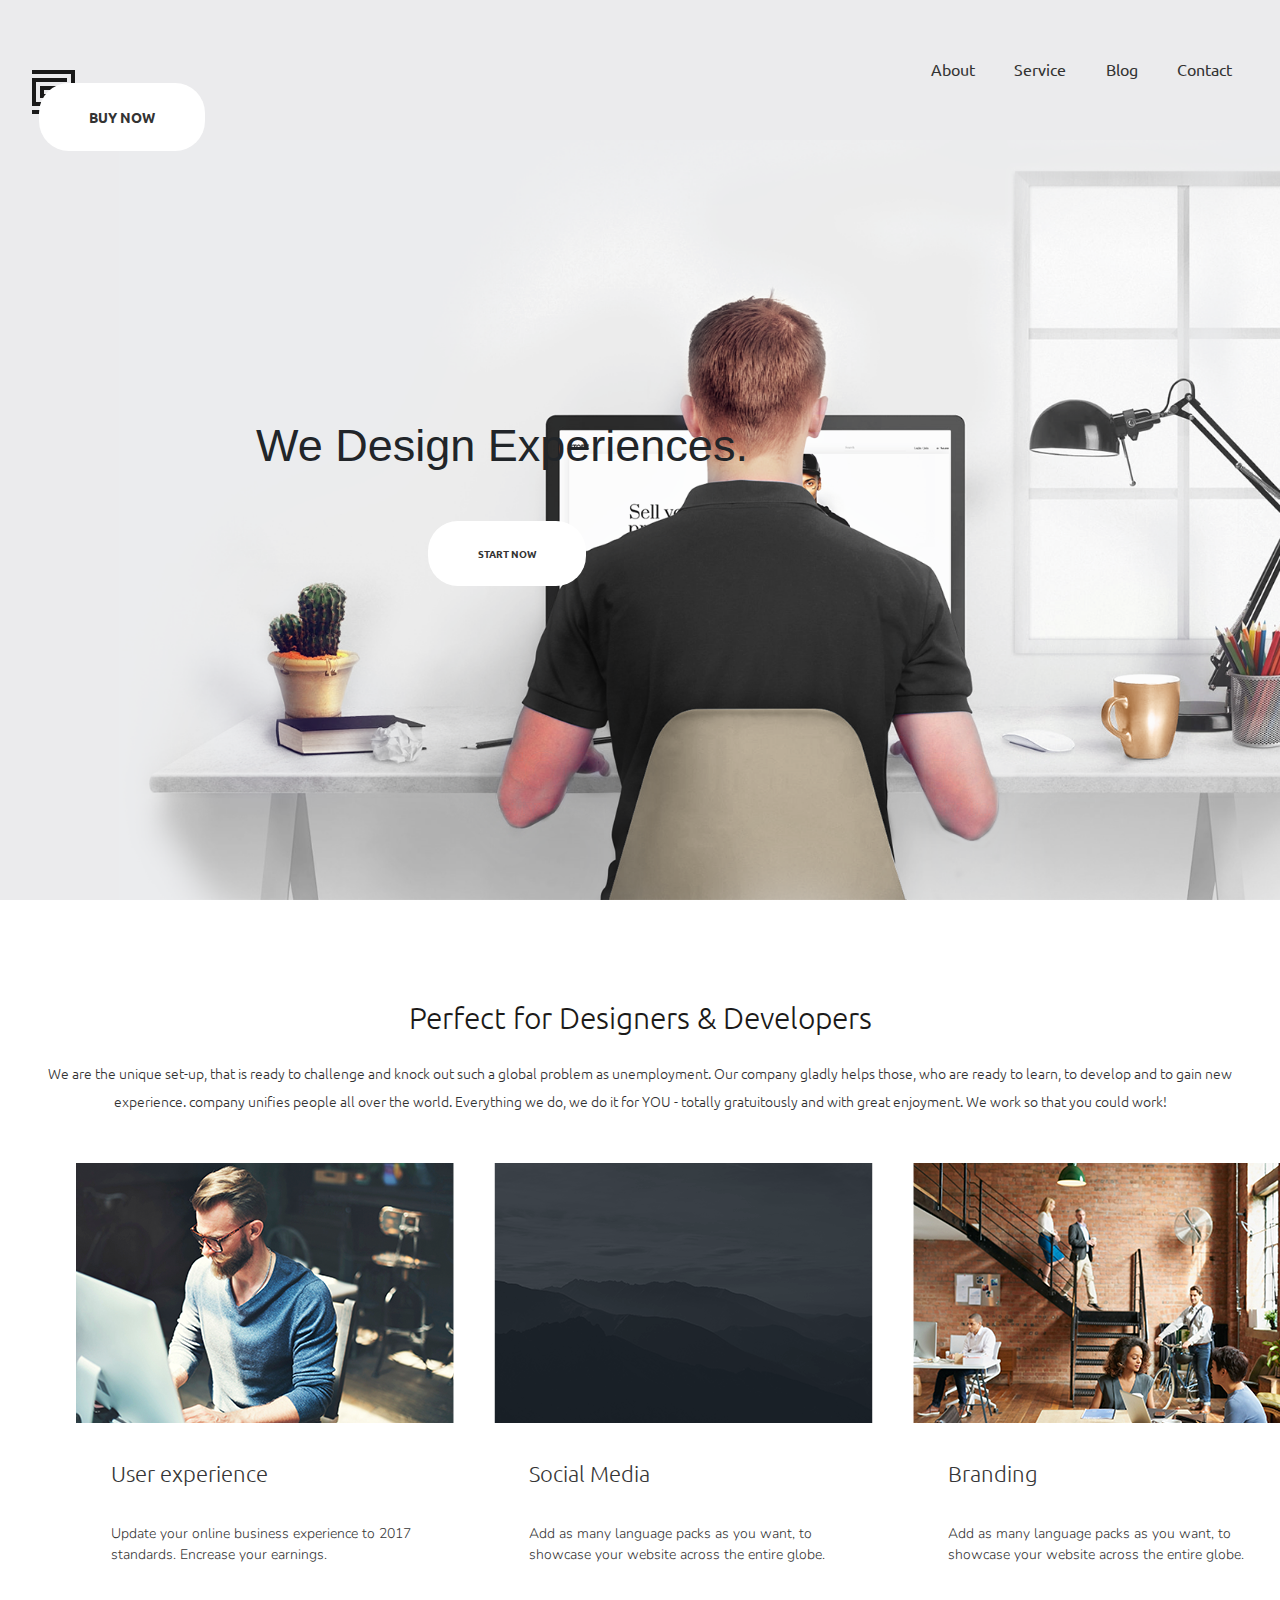
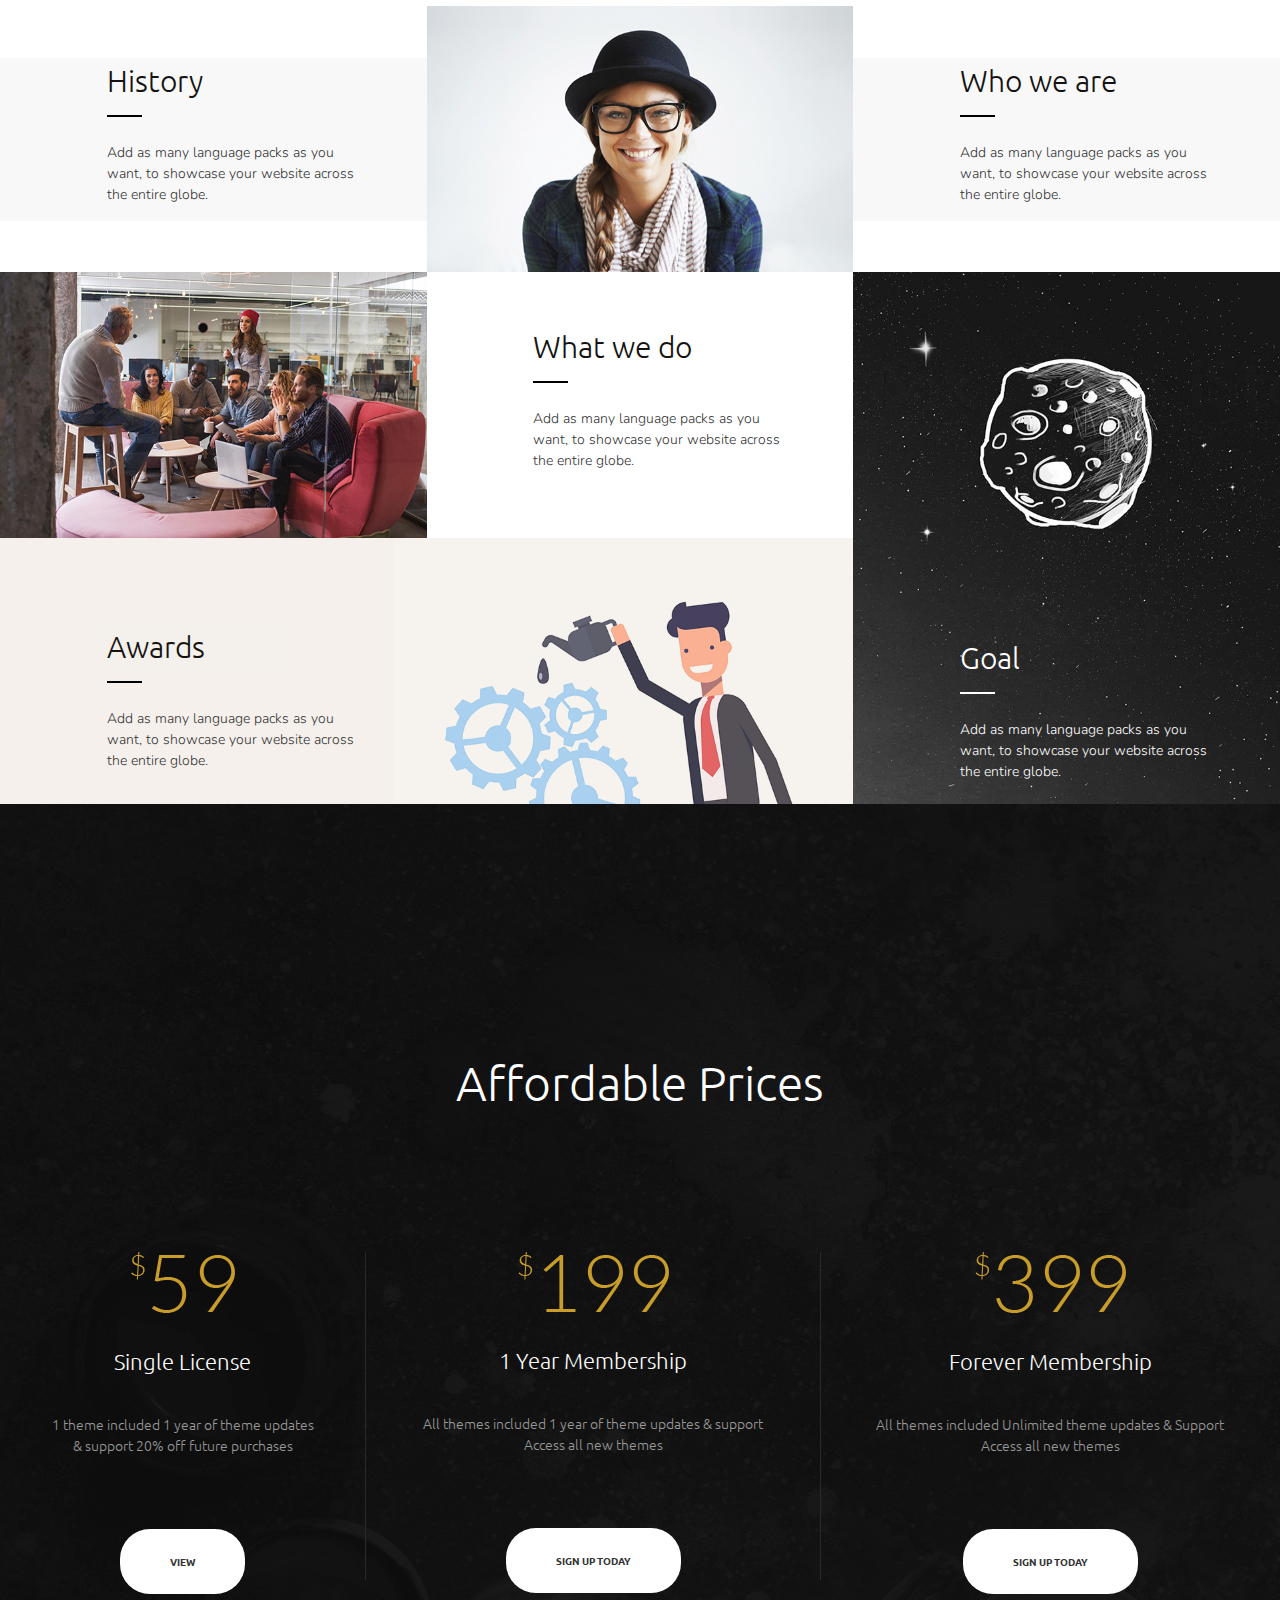
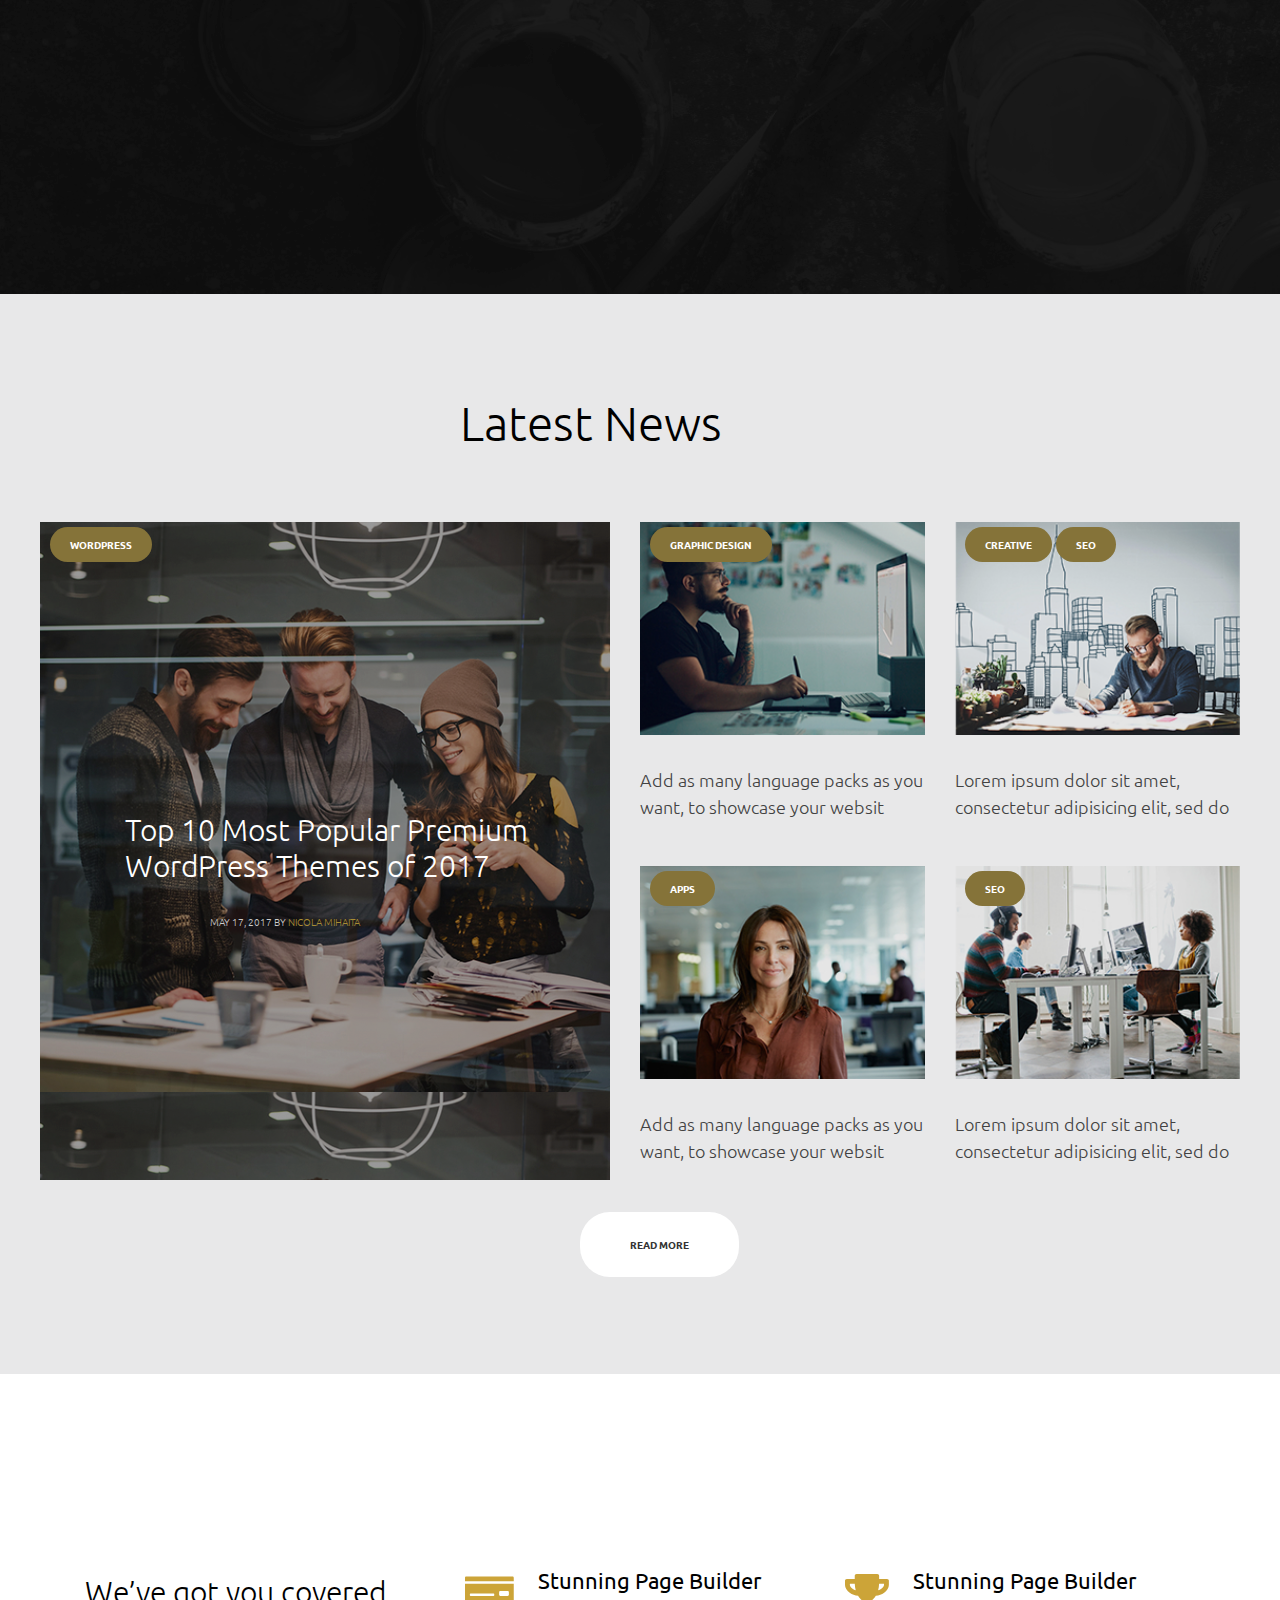
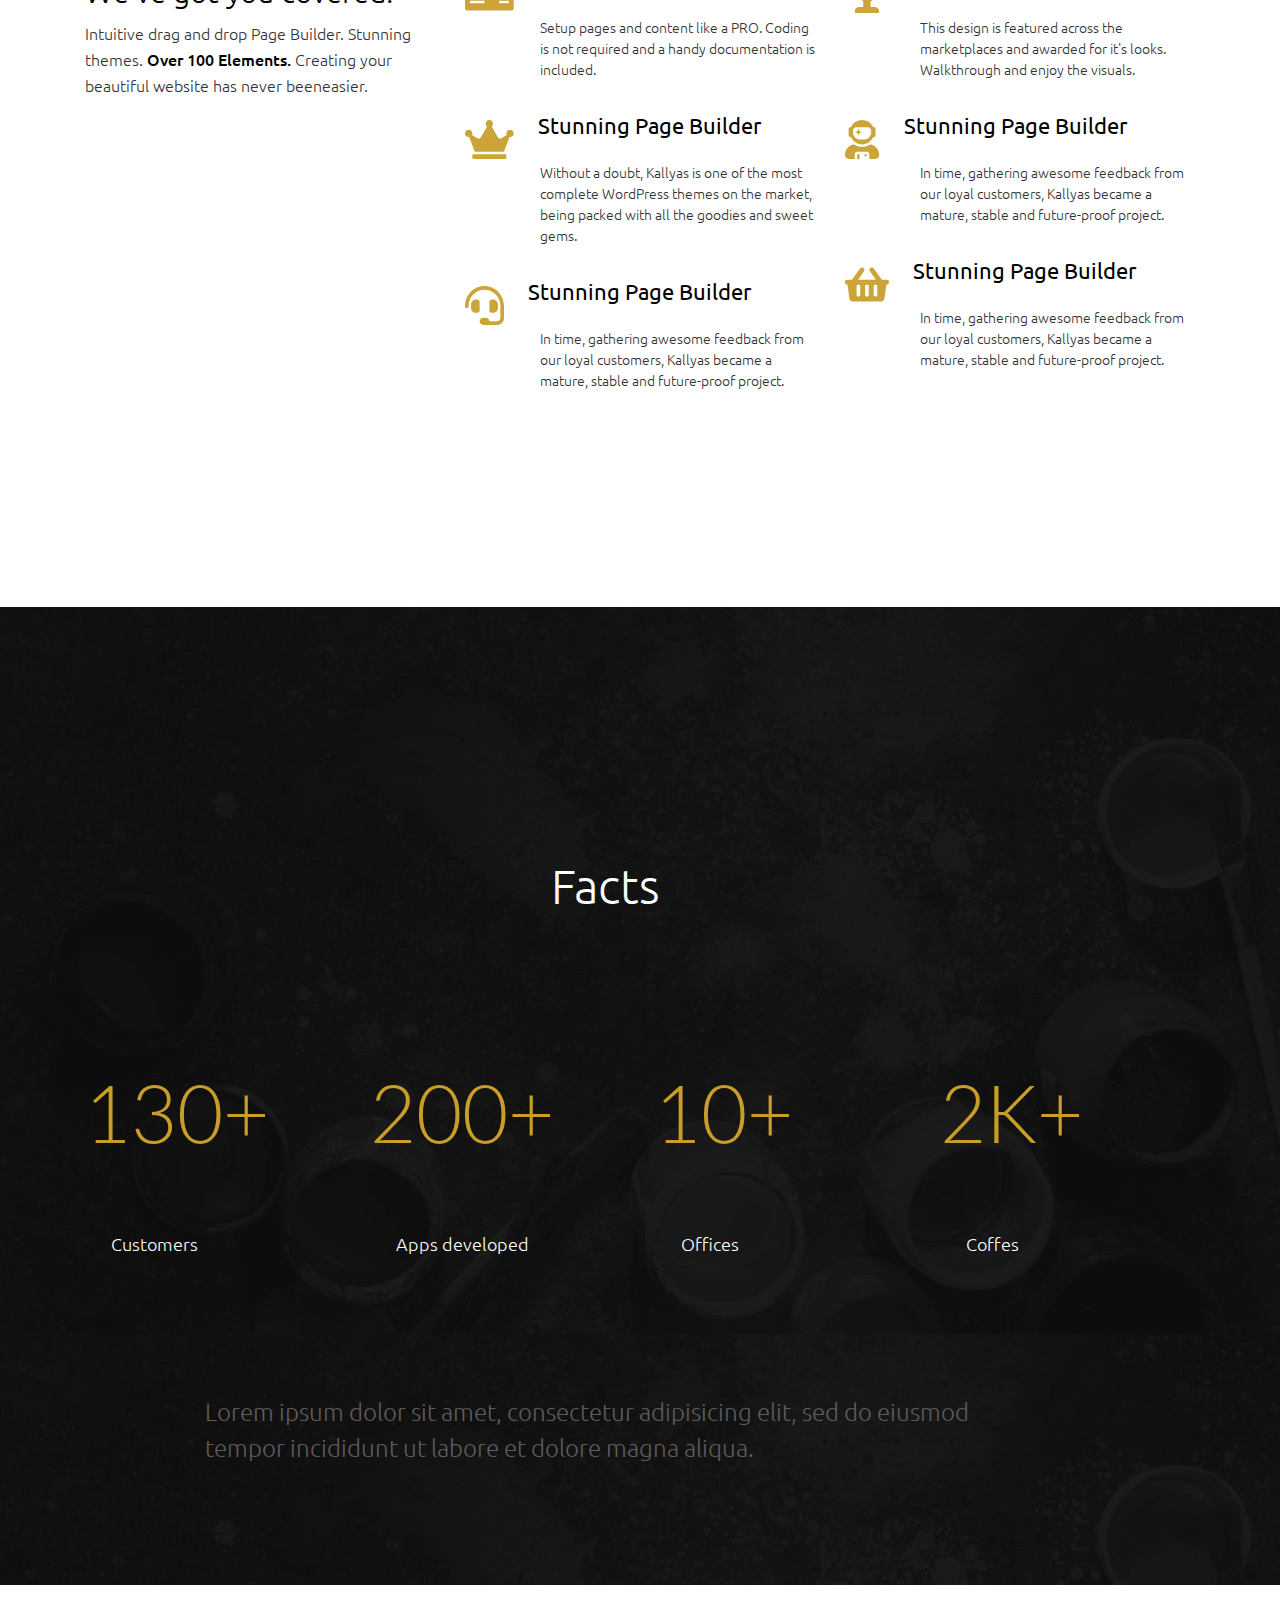
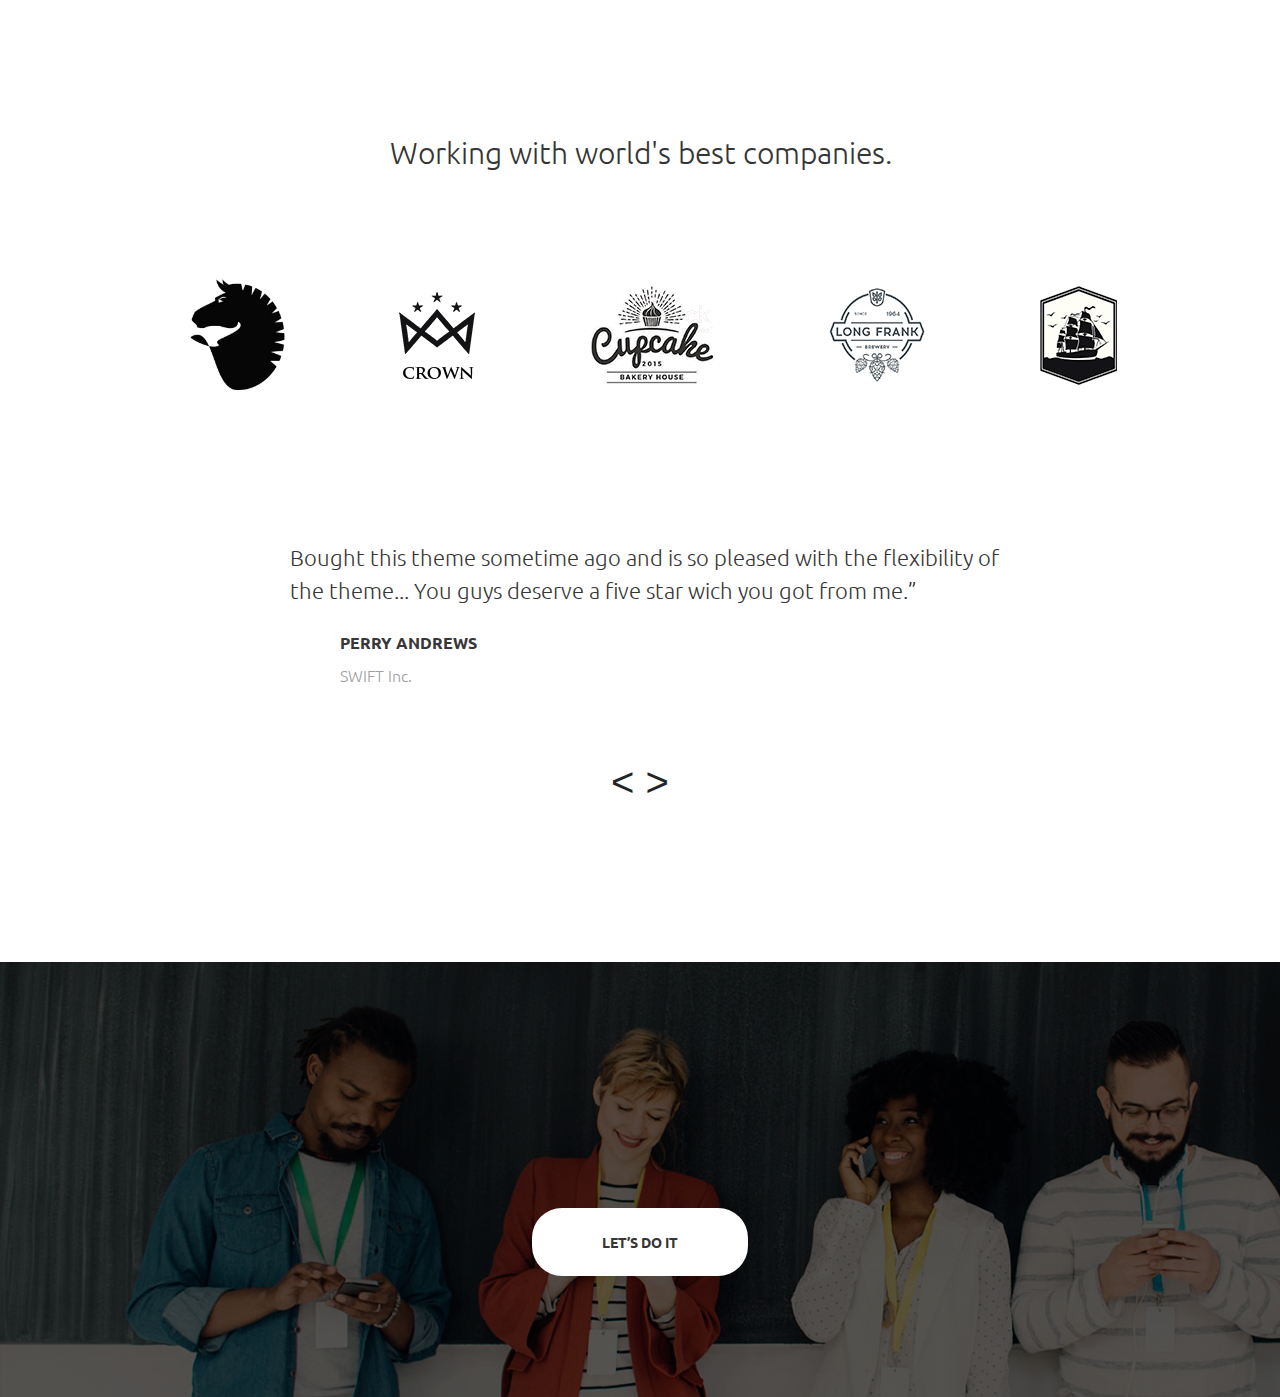
==== index.html @ 8a6e6809 "start of my work" ====
<!DOCTYPE html>
<html lang="en">
<head>
    <meta charset="UTF-8">
    <meta name="viewport" content="width=device-width, initial-scale=1.0">
    <meta http-equiv="X-UA-Compatible" content="ie=edge">
    <title>Document</title>
    <link rel="stylesheet" href="./style.css">
    <link rel="stylesheet" href="./fonts/trajanpro/trajanpro.css">
    <link href="https://fonts.googleapis.com/css?family=Lato:300|Nunito:300,400|Open+Sans:400,600|Ubuntu:300,400,500,700&display=swap" rel="stylesheet">
    <link rel="stylesheet" href="https://stackpath.bootstrapcdn.com/bootstrap/4.4.1/css/bootstrap.min.css"
        integrity="sha384-Vkoo8x4CGsO3+Hhxv8T/Q5PaXtkKtu6ug5TOeNV6gBiFeWPGFN9MuhOf23Q9Ifjh" crossorigin="anonymous">
    <link rel="stylesheet" href="./all.css">
    <link rel="stylesheet" href="./animate.css">    
</head>
<body>
    <div class="wrapper">
        <header>
            <div class="logo">
                <span><img src="./img/logo.png" alt="logo"></span>
            </div>
            <div class="menu">
                <ul>
                    <li><a href="#">About</a></li>
                    <li><a href="#">Service</a></li>
                    <li><a href="#">Blog</a></li>
                    <li><a href="#">Contact</a></li>
                </ul>
            </div>
            <div class="btn">
                <a href="#">BUY NOW</a>
            </div>
        </header>
        <section class="container2">
            <div>
                <h2>We Design Experiences.</h2>
                <div class="btn2">
                    <a href="#">START NOW</a>
                </div>
            </div>
        </section>
        <section class="container3">
            <div class="center">
                <h2>Perfect for Designers & Developers</h2>
                <p>We are the unique set-up, that is ready to challenge and knock out such a global problem as unemployment. Our company
                gladly helps those, who are ready to learn, to develop and to gain new experience. company unifies people all over the
                world. Everything we do, we do it for YOU - totally gratuitously and with great enjoyment. We work so that you could
                work!</p>
                <div class="cards">
                    <div class="item1">                        
                        <img src="./img/img1.png" alt="img1">
                        <div class="txt">
                            <h2>User experience</h2>                        
                            <p>Update your online business experience to 2017 standards. Encrease your earnings.</p>
                        </div>
                    </div>
                    <div class="item2">
                        <div class="bgimg">
                            <img src="./img/img2.png" alt="img2">
                        </div>
                        <div class="txt">
                            <h2>Social Media</h2>
                            <p>Add as many language packs as you want, to showcase your website across the entire globe.</p>
                        </div>
                    </div>
                    <div class="item3">
                        <img src="./img/img3.png" alt="img3">
                        <div class="txt">
                            <h2>Branding</h2>
                            <p>Add as many language packs as you want, to showcase your website across the entire globe.</p>
                        </div>
                    </div>
                </div>
            </div>
        </section>
        <section class="container4">
            <div>
                <span>History</span>
                <i></i>
                <p>Add as many language packs as you want, to showcase your website across the entire globe.</p>
            </div>
            <div>
                <img src="./img/img4.png" alt="">
            </div>
            <div>
                <span>Who we are</span>
                <i></i>
                <p>Add as many language packs as you want, to showcase your website across the entire globe.</p>
            </div>
            <div>
                <img src="./img/img5.png" alt="image3">
            </div>
            <div>
                <span>What we do</span>
                <i></i>
                <p>Add as many language packs as you want, to showcase your website across the entire globe.</p>
            </div>
            <div class="item6">
                <span>Goal</span>
                <i></i>
                <p>Add as many language packs as you want, to showcase your website across the entire globe.</p>
            </div>
            <div class="item7">
                <div class="item7a"><span>Awards</span></div>
                <i></i>
                <p>Add as many language packs as you want, to showcase your website across the entire globe.</p>
            </div>
        </section>
        <section class="container6">
            <div class="center">
                <div class="descr">
                    <h2>Affordable Prices</h2>
                </div>
                <div class="flexcontainer">
                    <div class="box1">
                        <img src="./img/$59.png" alt="price1">
                        <h2>Single License</h2>
                        <p>1 theme included
                        1 year of theme updates & support
                        20% off future purchases</p>
                        <div class="btn">    
                            <a href="#">VIEW</a>
                        </div>
                    </div>
                    <div class="box2">
                        <img src="./img/$199.png" alt="price2">
                        <h2>1 Year Membership</h2>
                        <p>All themes included
                        1 year of theme updates & support
                        Access all new themes</p>
                        <div class="btn">  
                            <a href="#">SIGN UP TODAY</a>
                        </div>  
                    </div>
                    <div class="box3">
                        <img src="./img/$399.png" alt="price3">
                        <h2>Forever Membership</h2>
                        <p>All themes included
                        Unlimited theme updates & Support
                        Access all new themes</p>
                        <div class="btn">
                            <a href="#">SIGN UP TODAY</a>
                        </div>
                    </div>
                </div>
            </div>
        </section>
        <section class="container7">
            <div class="center">
                <h2>Latest News</h2>
                <div class="grid">
                    <div class="img1">
                        <div>
                            <a href="#" class="tag">WORDPRESS</a>
                        </div>    
                        <h2>Top 10 Most Popular Premium WordPress Themes of 2017</h2>
                        <p>may 17, 2017 by <span>nicola mihaita</span></p>
                    </div>
                    <div class="img2">
                        <div>
                        <a href="#" class="tag">GRAPHIC DESIGN</a>
                        </div>
                        <p>Add as many language packs as you want, to showcase your websit</p>
                    </div>
                    <div class="img3">
                        <div>
                            <a href="#" class="tag1">CREATIVE</a>
                            <a href="#" class="tag2">SEO</a>
                        </div>
                        <p>Lorem ipsum dolor sit amet, consectetur adipisicing elit, sed do</p>
                    </div>
                    <div class="img4">
                        <div>
                            <a href="#" class="tag">APPS</a>
                        </div>
                        <p>Add as many language packs as you want, to showcase your websit</p>
                    </div>
                    <div class="img5">
                        <div>
                            <a href="#" class="tag">SEO</a>
                        </div>
                        <p>Lorem ipsum dolor sit amet, consectetur adipisicing elit, sed do</p>
                    </div>
                </div><!--class gridbox-->
                <div class="btndwn">
                    <a href="#">READ MORE</a>
                </div>   
            </div><!--class center-->
        </section><!--class container 7-->
        <section class="container8">
            <div class="center">
                <div class="container">
                    <div class="row">
                        <div class="left_desc col-xl-4 col-lg-4 col-md-4 col-sm-12 col-12">
                            <h3>We’ve got you covered.</h3>
                            <p>Intuitive drag and drop Page Builder. Stunning themes.
                            <span>Over 100 Elements.</span> Creating your beautiful website has never beeneasier.</p>
                        </div>
                        <div class="center_desc col-xl-4 col-lg-4 col-md-4 col-sm-6 col-12">
                            <div>
                                <i class="fas fa-money-check"></i>
                                <span class="spans">Stunning Page Builder</span>
                                <p class="txt">Setup pages and content like a PRO. 
                                    Coding is not required and a handy 
                                    documentation is included.</p>
                            </div>
                            <div>
                                <i class="fas fa-crown"></i>
                                <span class="spans">Stunning Page Builder</span>
                                <p class="txt">Without a doubt, Kallyas is one of the most complete 
                                    WordPress themes on the market, being packed with all the goodies
                                    and sweet gems.</p>
                            </div>
                            <div>
                                <i class="fas fa-headset"></i>
                                <span class="spans">Stunning Page Builder</span>
                                <p class="txt">In time, gathering awesome feedback from our loyal customers, 
                                    Kallyas became a mature, stable and future-proof project.</p>
                            </div>
                        </div>
                        <div class="right_desc col-xl-4 col-lg-4 col-md-4 col-sm-6 col-12">
                            <div>
                                <i class="fas fa-trophy"></i>
                                <span class="spans">Stunning Page Builder</span>
                                <p class="txt">This design is featured across the
                                marketplaces and awarded for it's looks. 
                                Walkthrough and enjoy the visuals.</p>
                            </div>
                            <div>
                                <i class="fas fa-user-astronaut"></i>
                                <span class="spans">Stunning Page Builder</span>
                                <p class="txt">In time, gathering awesome feedback from our loyal customers, 
                                    Kallyas became a mature, stable and future-proof project.</p>
                            </div>
                            <div>
                                <i class="fas fa-shopping-basket"></i>
                                <span class="spans">Stunning Page Builder</span>
                                <p class="txt">In time, gathering awesome feedback from our loyal customers,
                                    Kallyas became a mature, stable and future-proof project.</p>
                            </div>
                        </div>
                    </div>
                </div>
            </div>
        </section><!--END Of container8-->
        <section class="container9">
            <div class="center">
                <div class="container">
                    <div class="row align-items-center">
                        <div class="col-xl-12 txtstart">
                            <h2>Facts</h2>
                        </div>
                        <div class="col-xl-3 col-lg-3 col-md-4 col-sm-4 col-6">
                            <h3>130+</h3> 
                            <p>Customers</p>
                        </div>
                        <div class="col-xl-3 col-lg-3 col-md-4 col-sm-4 col-6">
                            <h3>200+</h3>
                            <p>Apps developed</p>
                        </div>
                        <div class="col-xl-3 col-lg-3 col-md-4 col-sm-4 col-6">
                            <h3>10+</h3>
                            <p>Offices</p>
                        </div>
                        <div class="col-xl-3 col-lg-3 col-md-4 col-sm-4 col-6">
                            <h3>2K+</h3>
                            <p>Coffes</p>
                        </div>
                        <div class="col-xl-12 txtdawn"> 
                            <p>Lorem ipsum dolor sit amet, consectetur adipisicing elit, 
                            sed do eiusmod tempor incididunt ut labore et dolore magna
                            aliqua.</p>
                        </div>
                    </div>
                </div>
            </div>
        </section>
        <section class="container10">
            <div class="center">
                <div class="flex_box">
                    <div class="text_center">
                        <h2>Working with world's best companies.</h2>
                    </div>
                    <div>
                        <img src="./img/logo1.png" alt="logo" class="logo1">
                        <img src="./img/Logo2.png" alt="logo">
                        <img src="./img/Logo3.png" alt="logo">
                        <img src="./img/Logo4.png" alt="logo">
                        <img src="./img/Logo5.png" alt="logo">
                    </div>
                    <div>
                        <p>Bought this theme sometime ago and is so pleased with the flexibility of the theme... 
                            You guys deserve a five star wich you got from me.”</p>
                    </div>
                    <div class="descr">
                        <h3>PERRY ANDREWS</h3>
                        <p>SWIFT Inc.</p>
                    </div>
                    <span>< ></span>
                </div><!--END class flex_box-->
            </div><!--END class center-->
        </section><!--END container10-->
        <section class="container11">
            <div class="center">
                <div class="flex_box2">
                    <div class="wow bounceInUp">
                        <h2>Get in Touch With Us.</h2>
                    </div>
                    <div class="wow flash">
                        <p>Marketing to mobile-first users has arrived and must be taken seriously.</p>
                    </div>
                    <div>
                        <a href="#">LET’S DO IT</a>
                    </div>
                </div>
            </div>
        </section><!--END container11-->
    </div>
    <script src="https://code.jquery.com/jquery-3.4.1.slim.min.js"
        integrity="sha384-J6qa4849blE2+poT4WnyKhv5vZF5SrPo0iEjwBvKU7imGFAV0wwj1yYfoRSJoZ+n"
        crossorigin="anonymous"></script>
    <script src="https://cdn.jsdelivr.net/npm/popper.js@1.16.0/dist/umd/popper.min.js"
        integrity="sha384-Q6E9RHvbIyZFJoft+2mJbHaEWldlvI9IOYy5n3zV9zzTtmI3UksdQRVvoxMfooAo"
        crossorigin="anonymous"></script>
    <script src="https://stackpath.bootstrapcdn.com/bootstrap/4.4.1/js/bootstrap.min.js"
        integrity="sha384-wfSDF2E50Y2D1uUdj0O3uMBJnjuUD4Ih7YwaYd1iqfktj0Uod8GCExl3Og8ifwB6"
        crossorigin="anonymous"></script>
    <script src="./all.js"></script> 
    <script src="./wow.min.js"></script>
    <script>
        new WOW().init();
    </script>   
</body>
</html>
---- style.css ----
/*RESET.CSS*/

html, body, div, span, applet, object, iframe,
h1, h2, h3, h4, h5, h6, p, blockquote, pre,
a, abbr, acronym, address, big, cite, code,
del, dfn, em, img, ins, kbd, q, s, samp,
small, strike, strong, sub, sup, tt, var,
b, u, i, center,
dl, dt, dd, ol, ul, li,
fieldset, form, label, legend,
table, caption, tbody, tfoot, thead, tr, th, td,
article, aside, canvas, details, embed, 
figure, figcaption, footer, header, hgroup, 
menu, nav, output, ruby, section, summary,
time, mark, audio, video {
	margin: 0;
	padding: 0;
	border: 0;
	font-size: 100%;
	font: inherit;
	vertical-align: baseline;
}
/* HTML5 display-role reset for older browsers */
article, aside, details, figcaption, figure, 
footer, header, hgroup, menu, nav, section {
	display: block;
}
body {
	line-height: 1;
}
ol, ul {
	list-style: none;
}
blockquote, q {
	quotes: none;
}
blockquote:before, blockquote:after,
q:before, q:after {
	content: '';
	content: none;
}
table {
	border-collapse: collapse;
	border-spacing: 0;
}


/*END RESET.CSS*/

.wrapper {
	max-width: 1920px;
	width: 100%;
	margin: 0 auto;
}

header {
	height: 140px;
	background-color: #ebebed;
}

header .menu ul {
	display: flex;
	justify-content: space-around;
	width: 340px;
}

header .menu ul li a{
	text-decoration: none;
	color: #333333;
	font-size: 16px;
	font-family: 'Ubuntu', sans-serif;
	font-weight: medium;
}

header .btn a {
	text-decoration: none;
	color: #333333;
	font-size: 14px;
	font-family: 'Ubuntu', sans-serif;
	font-weight: bold;
	padding: 25px 50px;
	background-color: #ffffff;
	border-radius: 30px;
}

header .btn a:hover {
	cursor: pointer;
	background-color: rgba(143, 57, 0, 1);
}

header .btn, header .logo, header .menu {
	display: inline-block;
}

header .logo {
	margin-top: 70px;
	margin-left: 2.5%;
}

header .menu {
	margin-left: 65%;
	position: relative;
	top: -20px;
}

header .btn {
	margin-left: 2%;
	position: relative;
	top: -20px;
}

.container2 {
	background-image: url('./img/background_top.png');
	height: calc(100vh - 140px);
	background-repeat: no-repeat;
	background-position-x: 100%;
	background-color: #ebebed;
	background-size: contain;
}

.container2 div {
	display: inline-block;
	margin: 17% 20% 10%;
	margin-top: 31vh;
}

.container2 div h2 {
	font-family: 'Ubuntu 300', sans-serif;
	font-size: 45px;	
}

.container2 .btn2 {
	display: inline-block;
	margin-top: 60px;
	margin-left: 35%;
}

.container2 .btn2 a {	
	text-decoration: none;
	color: #333333;
	font-size: 10px;
	font-family: 'Ubuntu', sans-serif;
	font-weight: bold;
	padding: 25px 50px;
	background-color: #ffffff;
	border-radius: 30px;
}

.container2 .btn2 a:hover {
	cursor: pointer;
	background-color: rgba(143, 88, 0, 1);
}

.container3 .center {
	max-width: 1200px;
	width: 100%;
	margin: 0 auto;
}

.container3 h2 {
	margin-top: 100px;
	font-family: 'Ubuntu', sans-serif;
	font-weight: 300;
	font-size: 30px;
	color: #1b1a19;
	text-align: center;
}

.container3 p {
	margin-top: 23px;
	font-family: 'Ubuntu', sans-serif;
	font-weight: 300;
	color: #333333;
	font-size: 14px;
	text-align: center;
	line-height: 2;
	margin-bottom: 1%;
}

.container3 .cards {
	display: flex;
	justify-content: space-between;
	padding: 3%;
	text-align: left;
}

.container3 .cards .txt h2 {
	font-family: 'Ubuntu', sans-serif;
	font-weight: 300;
	font-size: 22px;
	color: #363636;
	text-align: left;
	align-items: flex-start;
	margin: 37px 35px;
}

.container3 .cards .txt p {
	font-family: 'Nunito', sans-serif;
	font-weight: 300;
	font-size: 14px;
	color:  #363636;
	text-align: left;
	margin: 5px 35px;
	line-height: 1.5;
	padding: 0;
	align-items: flex-start;
}

.container3 .cards .item1, .container3 .cards .item2, .container3 .cards .item3 {
	display: flex;
	flex-direction: column;
	flex-wrap: wrap;
}

.container3 .cards .item2 {
	margin-left: 40px;
	margin-right: 40px;
}

.container3 .cards .item2 .bgimg {
	position: relative;
	width: 379px;
	height: 260px;
}

.container3 .cards .item2 .bgimg:after {
	content: '';
	position: absolute;
	top: 0%;
	bottom: 0%;
	left: 0%;
	right: 0%;
	background-image: url('./img/img2bg.png');
	background-repeat: no-repeat;
	background-position: center center;
	transition: 0.2s;
	opacity: 0;
}

.container3 .cards .item2 .bgimg:hover:after {
	opacity: 1;
}

.container4 {
	display: grid;
	grid-template-columns: 1fr 1fr 1fr;
	grid-template-rows: 1fr 1fr 1fr;
}

.container4 .item6 {
	background-image: url('./img/img6.png');
	background-repeat: no-repeat;
	background-size: contain;
	grid-column: 3/4;
	grid-row: 2/4;
}

.container4 div img {
	max-width: 100%;
}

.container4 div {
	margin: auto;
}

.container4 .item6, .container4 .item7 {
	margin: 0;
}

.container4 div span {
	margin-left: 25%;
	font-family: 'Ubuntu', sans-serif;
	font-size: 30px;
	font-weight: 300;
	color: #141311;
}

.container4 div i {
	display: block;
	width: 35px;
	height: 2px;
	background-color: #000000;
	margin-left: 25%;
	margin-top: 12px;
}

.container4 div p {
	font-family: 'Nunito', sans-serif;
	font-weight: 300;
	font-size: 14px;
	color: #333333;
	margin-left: 25%;
	width: 60%;
	margin-top: 25px;
}

.container4 .item7 p {
	margin-left: 12.5%;
	width: 30%;
}

.container4 .item7 i {
	margin-left: 12.5%;
}

.container4 .item7 span {
	margin-left: 0;
}

.container4 .item7 .item7a {
	margin-left: 12.5%;
	margin-top: 10%;
	width: 20%;
	background-color: #f4f0eb;
}

.container4 .item6 span {
	display: block;
	color: #fff;
	width: 50%;
	margin-top: 85%;
}

.container4 .item6 i {
	background-color: #fff;
}

.container4 .item6 p {
	color: #fff;
}

.container4 .item7 {
	background-image: url('./img/img7.png');
	background-repeat: no-repeat;
	background-size: contain;
	grid-column: 1/3;
	grid-row: 3/4;
}

.container4 div:first-child, .container4 div:nth-child(3) {
	background-color: #f8f8f8;
}

.container5 {
	margin-top: 180px;
	margin-bottom: 210px;
}

.container5 .left_content {
	max-width: 100%;
}

.container5 .row {
	margin-left: -30px;
}

.container5 .right_content h3 {
	font-family: 'Ubuntu', sans-serif;
	font-weight: 300;
	font-size: 48px;
	color: #000000;
	margin-bottom: 45px;
}

.container5 .right_content {
	font-family: 'Ubuntu', sans-serif;
	font-weight: 300;
	margin-left: 60px;
}

.container5 .right_content .right_txt {
	font-size: 24px;
	color: #333333;
	margin-bottom: 55px;
}

.container5 .right_content svg {
	font-size: 55px;
	color: #bc9c38;
}

.container5 .right_content .spans {
	font-weight: 400;
	font-size: 22px;
	color: #000000;
}

.container5 .right_content .txt {
	font-size: 14px;
	color: #363636;
	margin-bottom: 55px;
}

.container5 a {
	text-decoration: none;
	font-weight: 700;
	font-size: 14px;
	color: #333333;
	background-color: #e5e1e1;
	padding: 25px 90px;
	border-radius: 30px;
}

.container6 {
	background-image: url(./img/bg3.png);
	max-height: 1090px;
	width: 100%;
	display: flex;
	text-align: center;
	justify-content: space-between;
}

.container6 .center {
	max-width: 1200px;
	width: 100%;	
	margin: 0 auto;
}

.container6 .center h2 {
	margin: 0 auto;
	color: #ffffff;
	font-family: 'Ubuntu', sans-serif;
	font-size: 48px;
	font-weight: 300;
	justify-content: center;
}

.container6 .center .descr {
	margin: 250px 0 auto;
	max-height: 130px;
}

.container6 .flexcontainer {
	display: flex;
	flex-wrap: nowrap;
	flex-direction: row;
	padding: 10px;
	margin-top: 130px;
	margin-bottom: 330px;
}

.container6 .flexcontainer h2 {
	font-family: 'Ubuntu', sans-serif;
	font-size: 22px;
	font-weight: 300;
	color: #ffffff;
	margin-top: 35px;
}

.container6 .flexcontainer p {
	font-family: 'Ubuntu', sans-serif;
	font-size: 14px;
	font-weight: 300;
	color: #989898;
	margin-top: 40px;
	width: 100%;
}

.container6 .flexcontainer a {
	text-decoration: none;
	color: #333333;
	font-size: 10px;
	font-family: 'Ubuntu', sans-serif;
	font-weight: bold;
	padding: 25px 50px;
	background-color: #ffffff;
	border-radius: 30px;
}

.container6 .flexcontainer a:hover {
	cursor: pointer;
	background-color: rgba(143, 88, 0, 1);
}

.container6 .flexcontainer .btn {
	margin-top: 70px;
}

.container6 .flexcontainer .box1, .container5 .flexcontainer .box2, .container5 .flexcontainer .box3 {
	flex-basis: 35%;
}

.container6 .flexcontainer .box3 {
	border-left: 1px solid #2a2a2a;
	padding-left: 50px;
}

.container6 .flexcontainer .box2 {
	padding-left: 50px;
	padding-right: 50px;
}

.container6 .flexcontainer .box1 {
	border-right: 1px solid #2a2a2a;
	padding-right: 50px;
}

/*Container6 END!*/

.container7 {
	background-color: #e8e8e9;
	min-height: 1080px;
	padding-top: 100px;
}

.container7 .center {
	max-width: 1200px;
	width: 100%;	
	margin: 0 auto;
}

.container7 h2 {
	font-family: 'Ubuntu', sans-serif;
	font-weight: 300;
	font-size: 48px;
	color: #000000;
	margin: 0px 37% 70px 35%;
}

.container7 .center .grid {
	display: grid;
	grid-template-columns: 2fr 1fr 1fr;
	grid-template-rows: 2fr 2fr;
	height: 600px;
	grid-column-gap: 30px;
	grid-row-gap: 30px;
}

.container7 .center .grid .img1 {
	background-image: url('./img/img8.png');
	background-size: contain;
	grid-column: 1/2;
	grid-row: 1/3;
}

.container7 .center .grid .img1 .tag {
	width: 95px;
	height: 25px;
	text-decoration: none;
	font-family: 'Ubuntu', sans-serif;
	font-weight: bold;
	font-size: 10px;
	color: #ffffff;
	background-color: #857339;
	border-radius: 30px;
	padding: 10px 20px;
}

.container7 .center .grid .img1 div {
	margin-top: 10px;
	margin-left: 10px;
}

.container7 .center .grid .img1 h2 {
	width: 80%;
	font-family: 'Ubuntu', sans-serif;
	font-weight: 300;
	font-size: 30px;
	color: #ffffff;
	margin: 45% 110px 0 85px;
}

.container7 .center .grid .img1 p {
	font-family: 'Ubuntu', sans-serif;
	font-weight: 300;
	font-size: 10px;
	color: #cbcbcb;
	width: 50%;
	margin-top: 30px;
	margin-left: 170px;
	margin-right: 220px;
	text-transform: uppercase;
}

.container7 .center .grid .img1 p span {
	color: #a88c34;
}

.container7 .center .grid .img2 {
	background-image: url('./img/img9.png');
	background-repeat: no-repeat;
	background-size: contain;
}

.container7 .center .grid .img2 .tag {
	width: 95px;
	height: 25px;
	text-decoration: none;
	font-family: 'Ubuntu', sans-serif;
	font-weight: bold;
	font-size: 10px;
	color: #ffffff;
	background-color: #857339;
	border-radius: 30px;
	padding: 10px 20px;
}

.container7 .center .grid .img2 div {
	margin-top: 10px;
	margin-left: 10px;
}

.container7 .center .grid .img2 p {
	font-family: 'Ubuntu', sans-serif;
	font-weight: 300;
	font-size: 18px;
	color: #424242;
	margin-top: 210px;
	width: 100%;
}

.container7 .center .grid .img3 {
	background-image: url('./img/img10.png');
	background-repeat: no-repeat;
	background-size: contain;
}

.container7 .center .grid .img3 .tag1 {
	width: 75px;
	height: 25px;
	text-decoration: none;
	font-family: 'Ubuntu', sans-serif;
	font-weight: bold;
	font-size: 10px;
	color: #ffffff;
	background-color: #857339;
	border-radius: 30px;
	padding: 10px 20px;
}

.container7 .center .grid .img3 .tag2 {
	width: 55px;
	height: 25px;
	text-decoration: none;
	font-family: 'Ubuntu', sans-serif;
	font-weight: bold;
	font-size: 10px;
	color: #ffffff;
	background-color: #857339;
	border-radius: 30px;
	padding: 10px 20px;
}

.container7 .center .grid .img3 div {
	margin-top: 10px;
	margin-left: 10px;
}

.container7 .center .grid .img3 p {
	font-family: 'Ubuntu', sans-serif;
	font-weight: 300;
	font-size: 18px;
	color: #424242;
	margin-top: 210px;
	width: 100%;
}

.container7 .center .grid .img4 {
	background-image: url('./img/img11.png');
	background-repeat: no-repeat;
	background-size: contain;
}

.container7 .center .grid .img4 .tag {
	width: 95px;
	height: 25px;
	text-decoration: none;
	font-family: 'Ubuntu', sans-serif;
	font-weight: bold;
	font-size: 10px;
	color: #ffffff;
	background-color: #857339;
	border-radius: 30px;
	padding: 10px 20px;
}

.container7 .center .grid .img4 div {
	margin-top: 10px;
	margin-left: 10px;
}

.container7 .center .grid .img4 p {
	font-family: 'Ubuntu', sans-serif;
	font-weight: 300;
	font-size: 18px;
	color: #424242;
	margin-top: 210px;
	width: 100%;
}

.container7 .center .grid .img5 {
	background-image: url('./img/img12.png');
	background-repeat: no-repeat;
	background-size: contain;
}

.container7 .center .grid .img5 .tag {
	width: 95px;
	height: 25px;
	text-decoration: none;
	font-family: 'Ubuntu', sans-serif;
	font-weight: bold;
	font-size: 10px;
	color: #ffffff;
	background-color: #857339;
	border-radius: 30px;
	padding: 10px 20px;
}

.container7 .center .grid .img5 div {
	margin-top: 10px;
	margin-left: 10px;
}

.container7 .center .grid .img5 p {
	font-family: 'Ubuntu', sans-serif;
	font-weight: 300;
	font-size: 18px;
	color: #424242;
	margin-top: 210px;
	width: 100%;
}

.container7 .center .btndwn a {
	text-decoration: none;
	color: #333333;
	font-size: 10px;
	font-family: 'Ubuntu', sans-serif;
	font-weight: bold;
	padding: 25px 50px;
	background-color: #ffffff;
	border-radius: 30px;
	width: 270px;
	height: 60px;
	margin-left: 45%;
	margin-bottom: 110px;
	margin-top: 60px;
}

.container7 .btndwn {
	margin-top: 110px;
}

.container7 .center a:hover {
	cursor: pointer;
	background-color: rgba(143, 88, 0, 1);
}

.container8 {
	margin-top: 200px;
	margin-bottom: 200px;
}

.container8 h3 {
	font-size: 30px;
	font-family: 'Ubuntu', sans-serif;
	font-weight: 300;
	color: #000000;
}

.container8 .left_desc p {
	font-size: 16px;
	font-family: 'Ubuntu', sans-serif;
	font-weight: 300;
	color: #333333;
	margin-top: 10px;
	line-height: 26px;
}

.container8 .left_desc p span {
	font-size: 16px;
	font-family: 'Ubuntu', sans-serif;
	font-weight: 500;
	color: #000000;
}

.container8 svg {
	font-size: 39px;
	color: #cca438;
}

.container8 .txt {
	font-size: 14px;
	font-family: 'Ubuntu', sans-serif;
	font-weight: 300;
	color: #333333;
	margin-left: calc(20% + 5px);
	width: 80%;
}

.container8 .spans {
	font-family: 'Ubuntu', sans-serif;
	color: #000000;
	font-size: 22px;
	position: relative;
	top: -20px;
	left: 20px;
}

.container8 .center_desc div:nth-child(n+2), .container8 .right_desc div:nth-child(n+2) {
	margin-top: 40px;
}

/*END of container8*/

.container9 {
	max-width: 100%;
	max-height: 1080px;
	background-image: url('./img/bg9cont.png');
	background-size: contain;
}

.container9 .txtstart h2 {
	margin: 250px 42% 150px 42%;
	font-family: 'Ubuntu', sans-serif;
	font-weight: 300;
	font-size: 48px;
	color: #ffffff;
}

.container9 div h3 {
	font-family: 'Lato', sans-serif;
	font-weight: 300;
	font-size: 80px;
	color: #c89d28;
}

.container9 div p {
	font-family: 'Ubuntu', sans-serif;
	font-weight: 300;
	font-size: 18px;
	color: #ffffff;
	margin-top: 70px;
	margin-left: 10%;
	margin-right: 20%;
}

.container9 div .txtdawn p {
	font-family: 'Ubuntu', sans-serif;
	font-weight: 300;
	font-size: 24px;
	color: #5d5d5d;
	margin: 120px;
	width: 75%;
}

/* END container9*/

.container10 .center {
	max-width: 1200px;
	width: 100%;
	margin: 0 auto;
}

.container10 .flex_box {
	display: flex;
	flex-direction: column;
	justify-content: flex-start;
	align-items: flex-start;
	margin-left: 0;
	max-width: 100%;
}

.container10 .flex_box h2 {
	font-family: 'Ubuntu', sans-serif;
	font-weight: 300;
	font-size: 30px;
	color: #363636;
	margin-top: 150px;
	margin-left: 250px;
}

.container10 .flex_box .text_center {
	margin-left: 100px;
}

.container10 .flex_box p {
	font-family: 'Ubuntu', sans-serif;
	font-weight: 300;
	font-size: 22px;
	color: #363636;
	margin-top: 150px;
	width: 60%;
	text-align: left;
	margin-left: 250px;
}

.container10 .flex_box img {
	font-size: 110px;
	margin-top: 100px;
	margin-left: 110px;
}

.container10 .flex_box .logo1 {
	margin-left: 150px;
}

.container10 .flex_box .descr {
	align-self: flex-start;
	margin-left: 25%;
	margin-top: 10px;
}

.container10 .flex_box .descr h3 {
	font-family: 'Ubuntu', sans-serif;
	font-weight: 700;
	font-size: 16px;
	color: #373737;
}

.container10 .flex_box .descr p {
	font-family: 'Ubuntu', sans-serif;
	font-weight: 300;
	font-size: 16px;
	color: #9f9f9f;
	margin: 10px auto;
	margin-left: 0;
}

.container10 .flex_box span {
	align-self: center;
	margin-top: 55px;
	margin-bottom: 150px;
	font-size: 40px;
}

.container11 {
	max-width: 1920px;
	min-height: 435px;
	height: 435px;
	background-image: url('./img/bgimg11.png');
	background-repeat: no-repeat;
	background-size: auto;
}

.container11 .flex_box2 {
	display: flex;
	flex-direction: column;
	justify-content: center;
	align-items: center;
}

.container11 .flex_box2 h2 {
	font-family: 'Ubuntu',sans-serif;
	font-weight: 300;
	font-size: 30px;
	color: #f0f0f0;
	margin-top: 120px;
}

.container11 .flex_box2 p {
	font-family: 'Ubuntu',sans-serif;
	font-weight: 300;
	font-size: 22px;
	color: #c2c1c0;
	margin-top: 32px;
	margin-bottom: 40px;
}

.container11 .flex_box2 a {
	text-decoration: none;
	font-family: 'Ubuntu',sans-serif;
	font-weight: 700;
	font-size: 14px;
	color: #363636;
	padding: 25px 70px;
	border-radius: 30px;
	background-color: #ffffff;
}

.container11 .flex_box2 a:hover {
	cursor: pointer;
	background-color: red;
}

/*START MEDIA*/

@media(max-width: 1200px) {
	.container8 .txt {
		margin-left: calc(20% + 15px);
	}
}

@media(max-width: 992px) {
	.container8 .spans {
		font-size: 14px;
	}
	.container8 .txt {
		margin-left: calc(20% + 30px);
	}
	.container5 a {
		padding: 25px 70px;
	}
}

@media(max-width: 768px) {
	.container8 .left_desc {
		margin-bottom: 30px;
	}
	.container8 .txt {
		margin-left: calc(20% + 25px);
	}
	.container5 .right_content {
		margin-left: 15px;
	}
}

@media(max-width: 576px) {
	.container8 .txt {
		margin-left: 72px;
	}
}
---- fonts/trajanpro/trajanpro.css ----
@font-face {
    font-family: 'Trajan Pro';
    font-style: normal;
    font-weight: normal;
    src: local('Trajan Pro'), url('./trajanpro.woff') format('woff');
    }
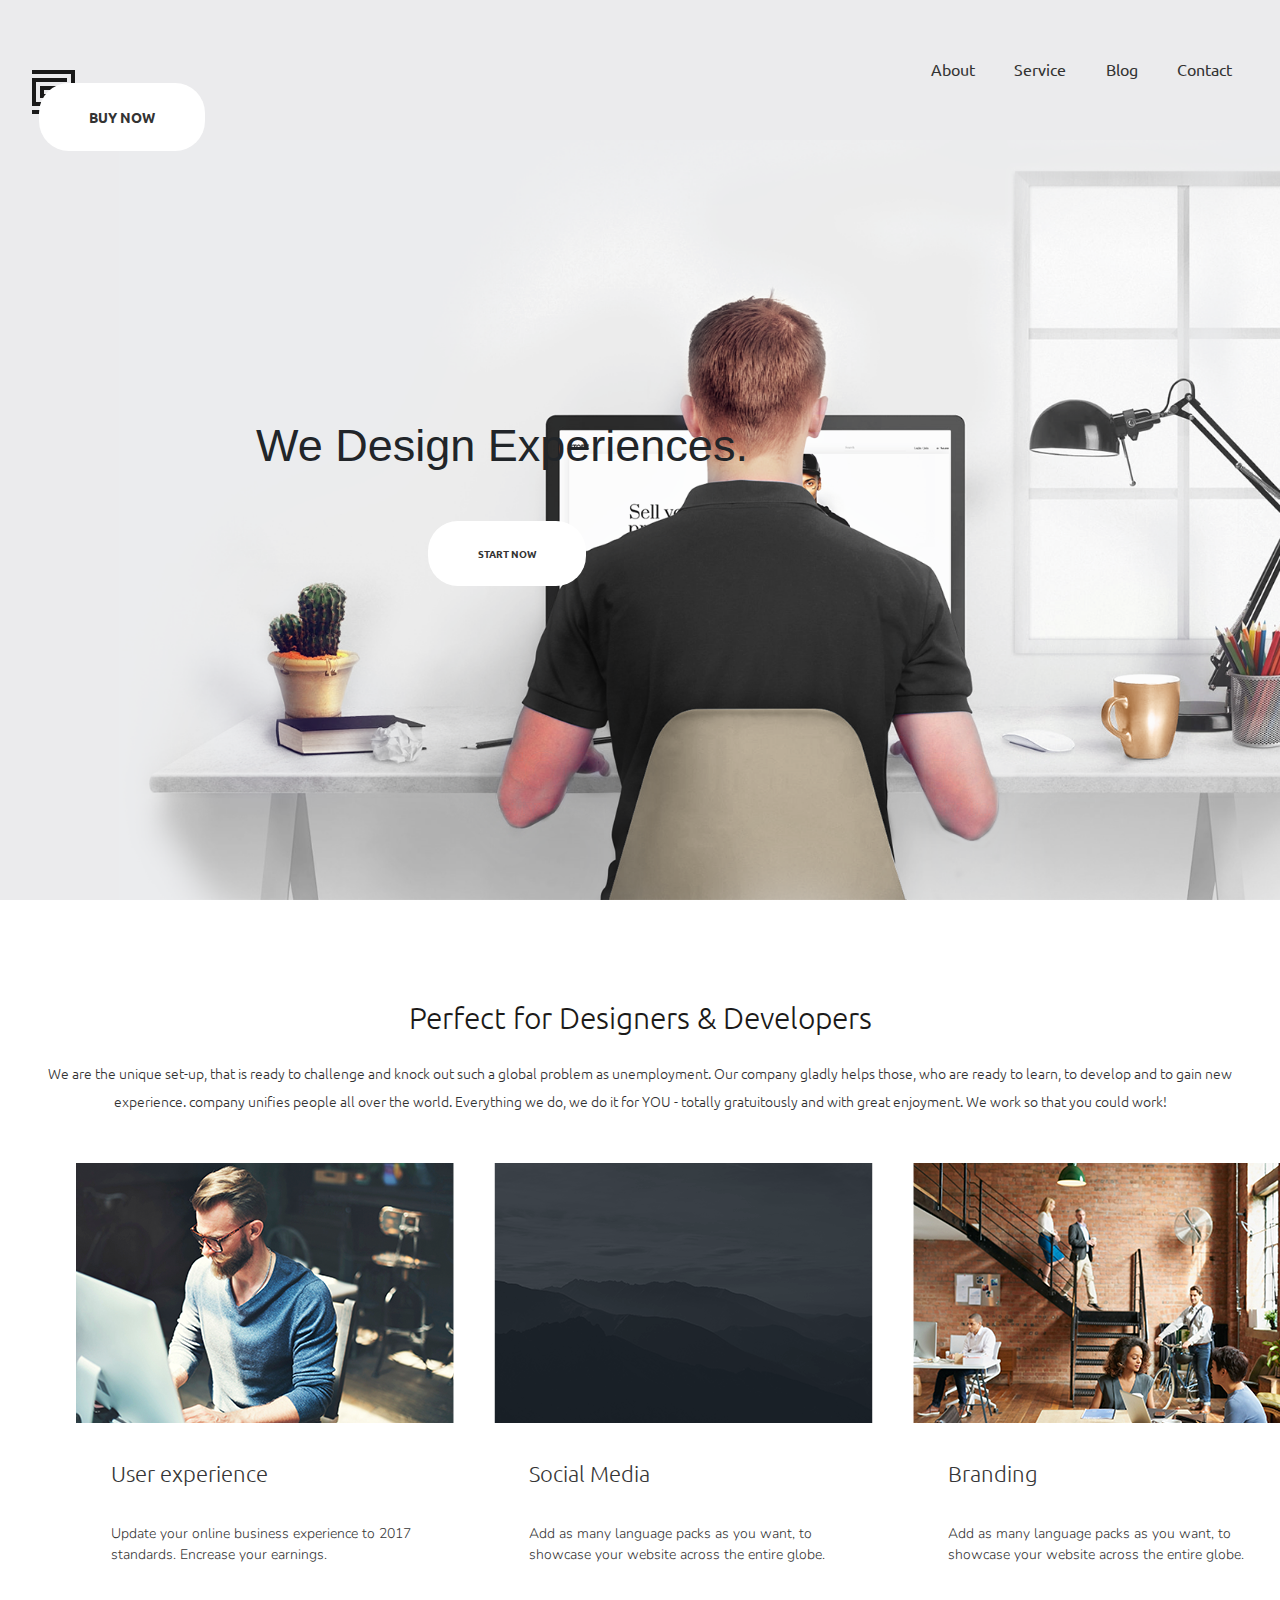
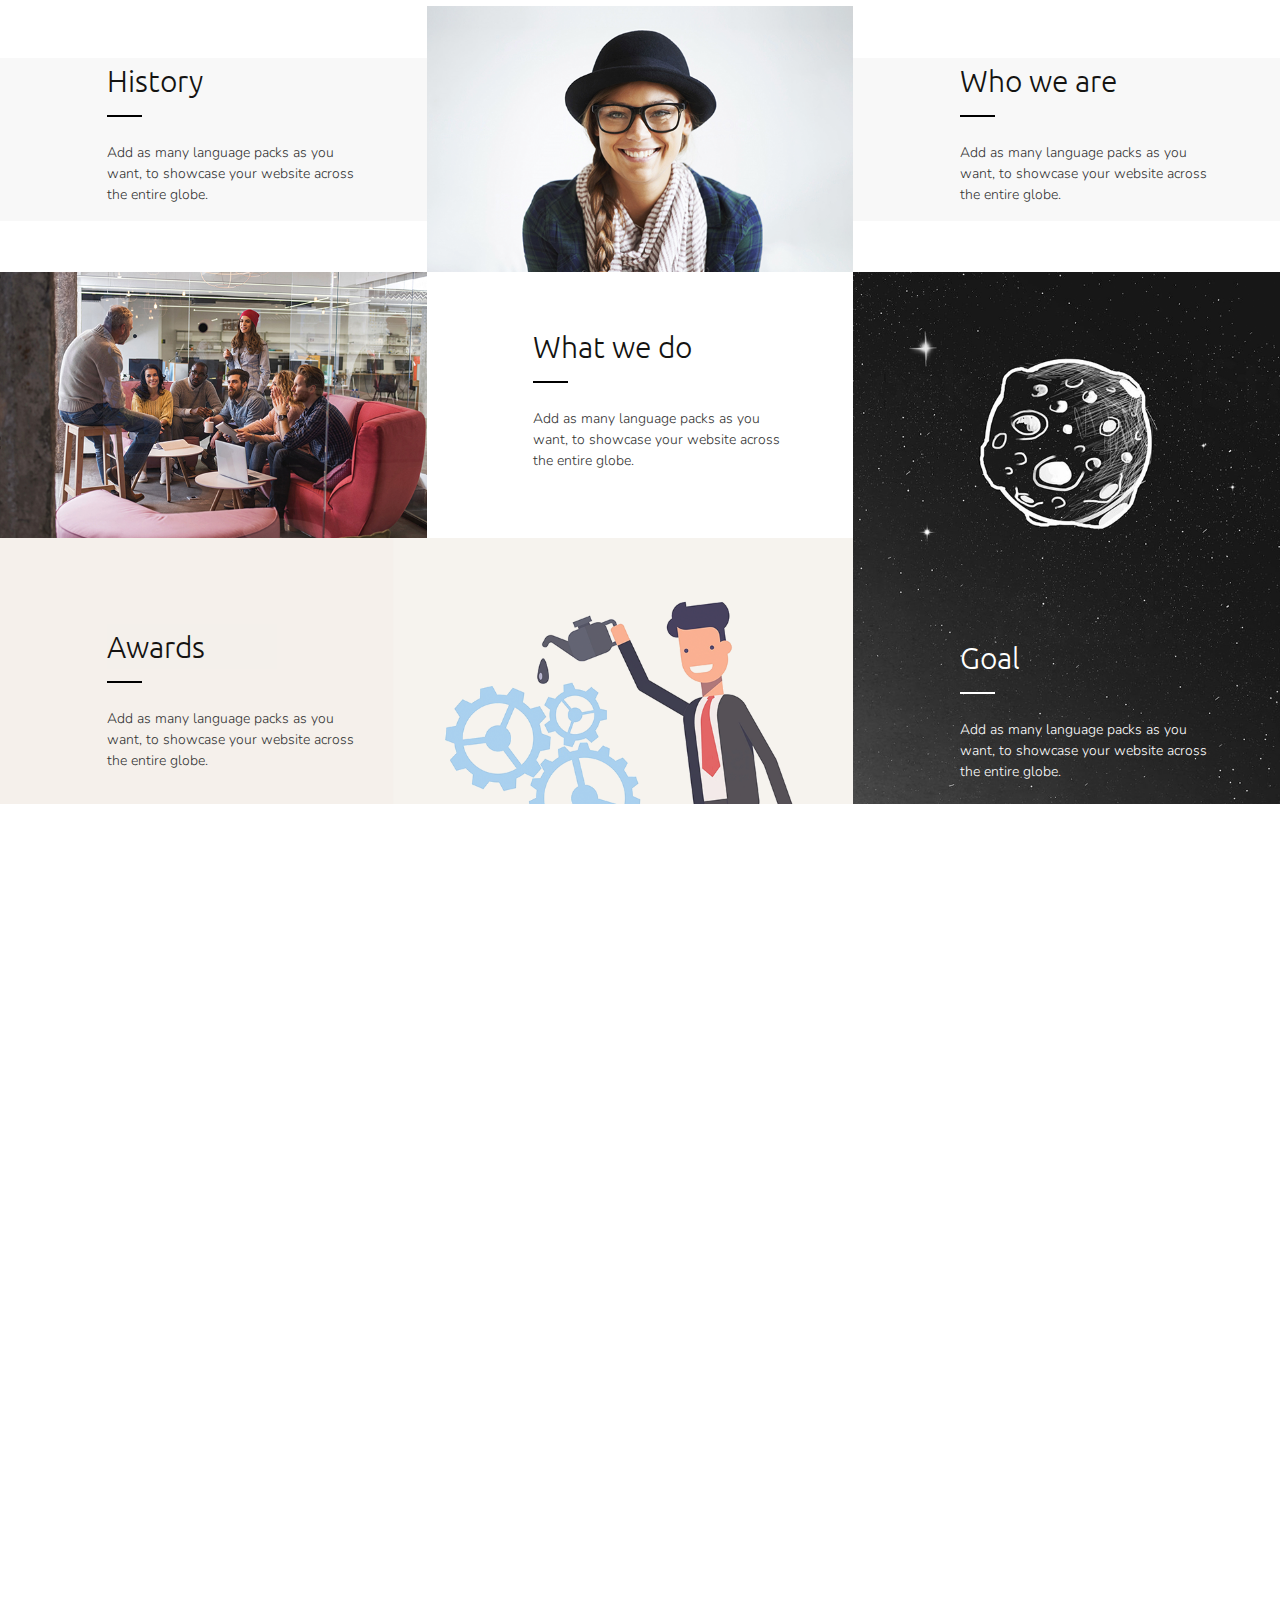
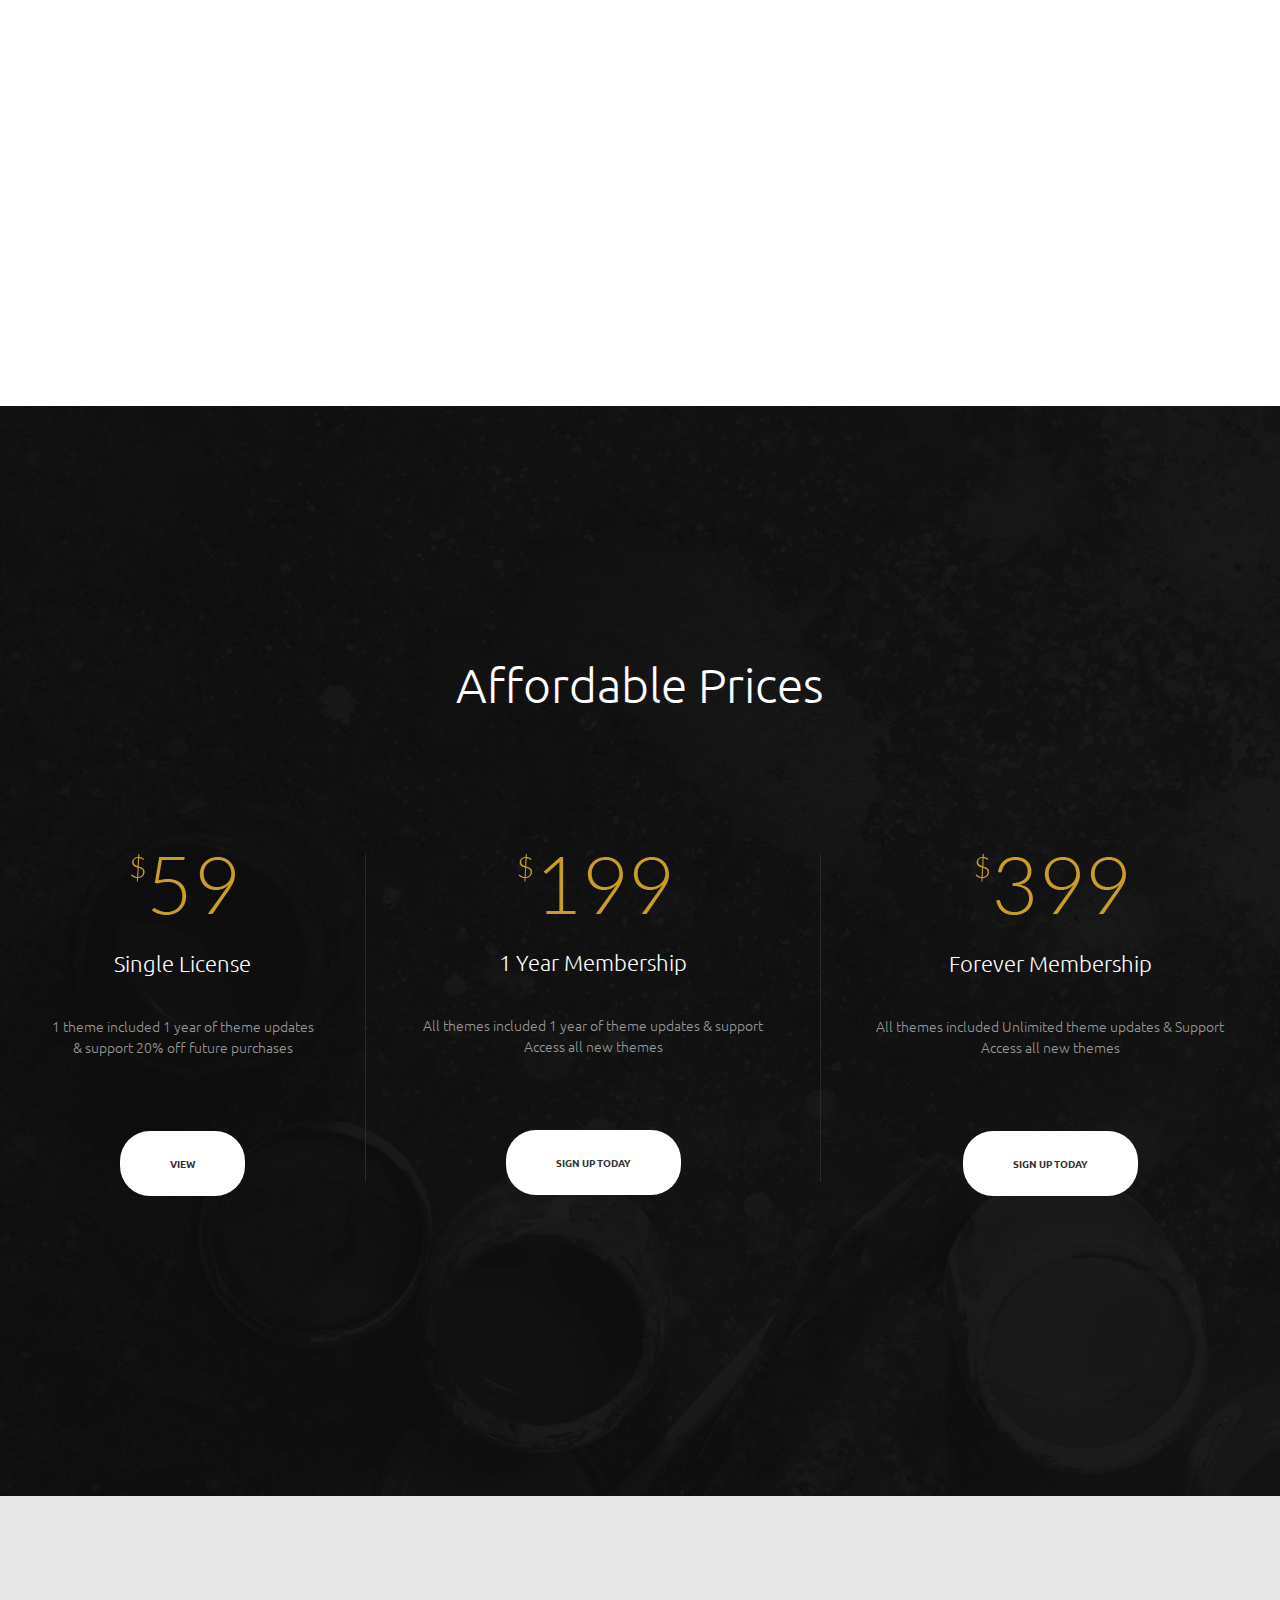
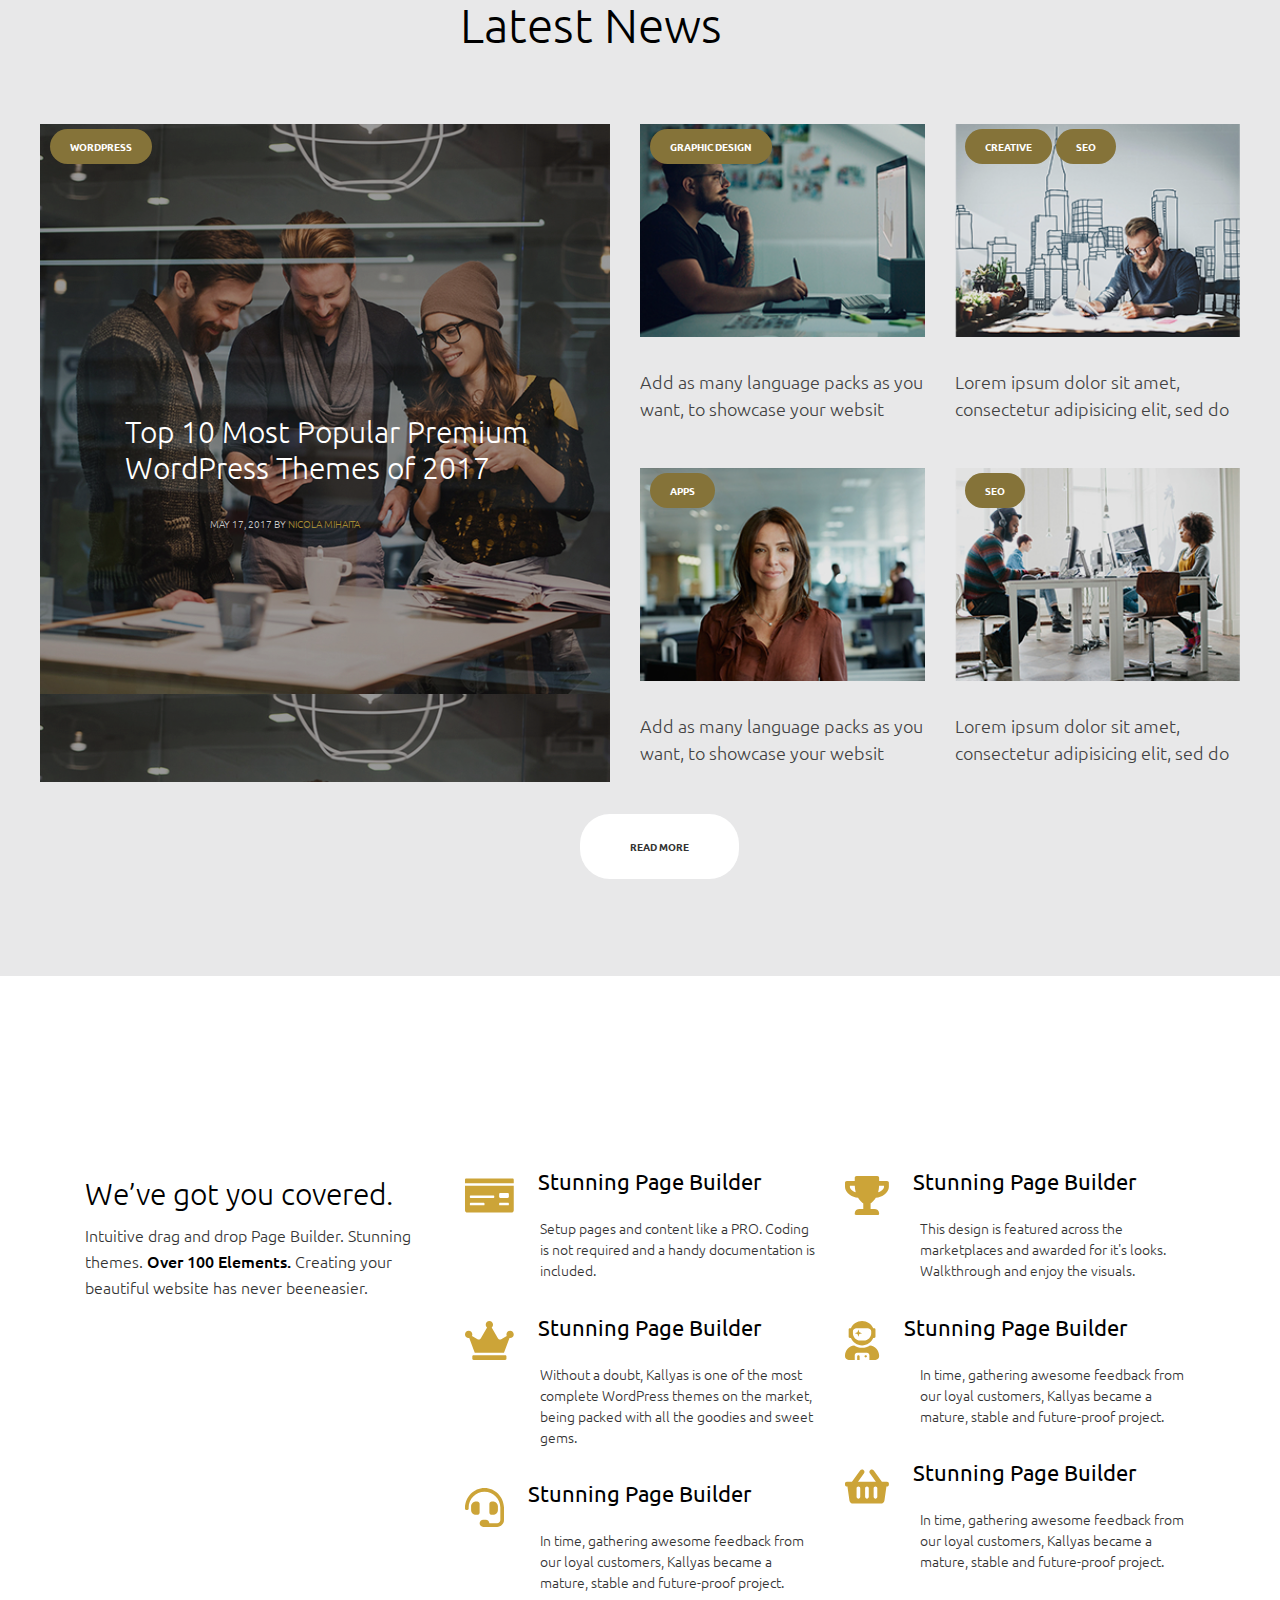
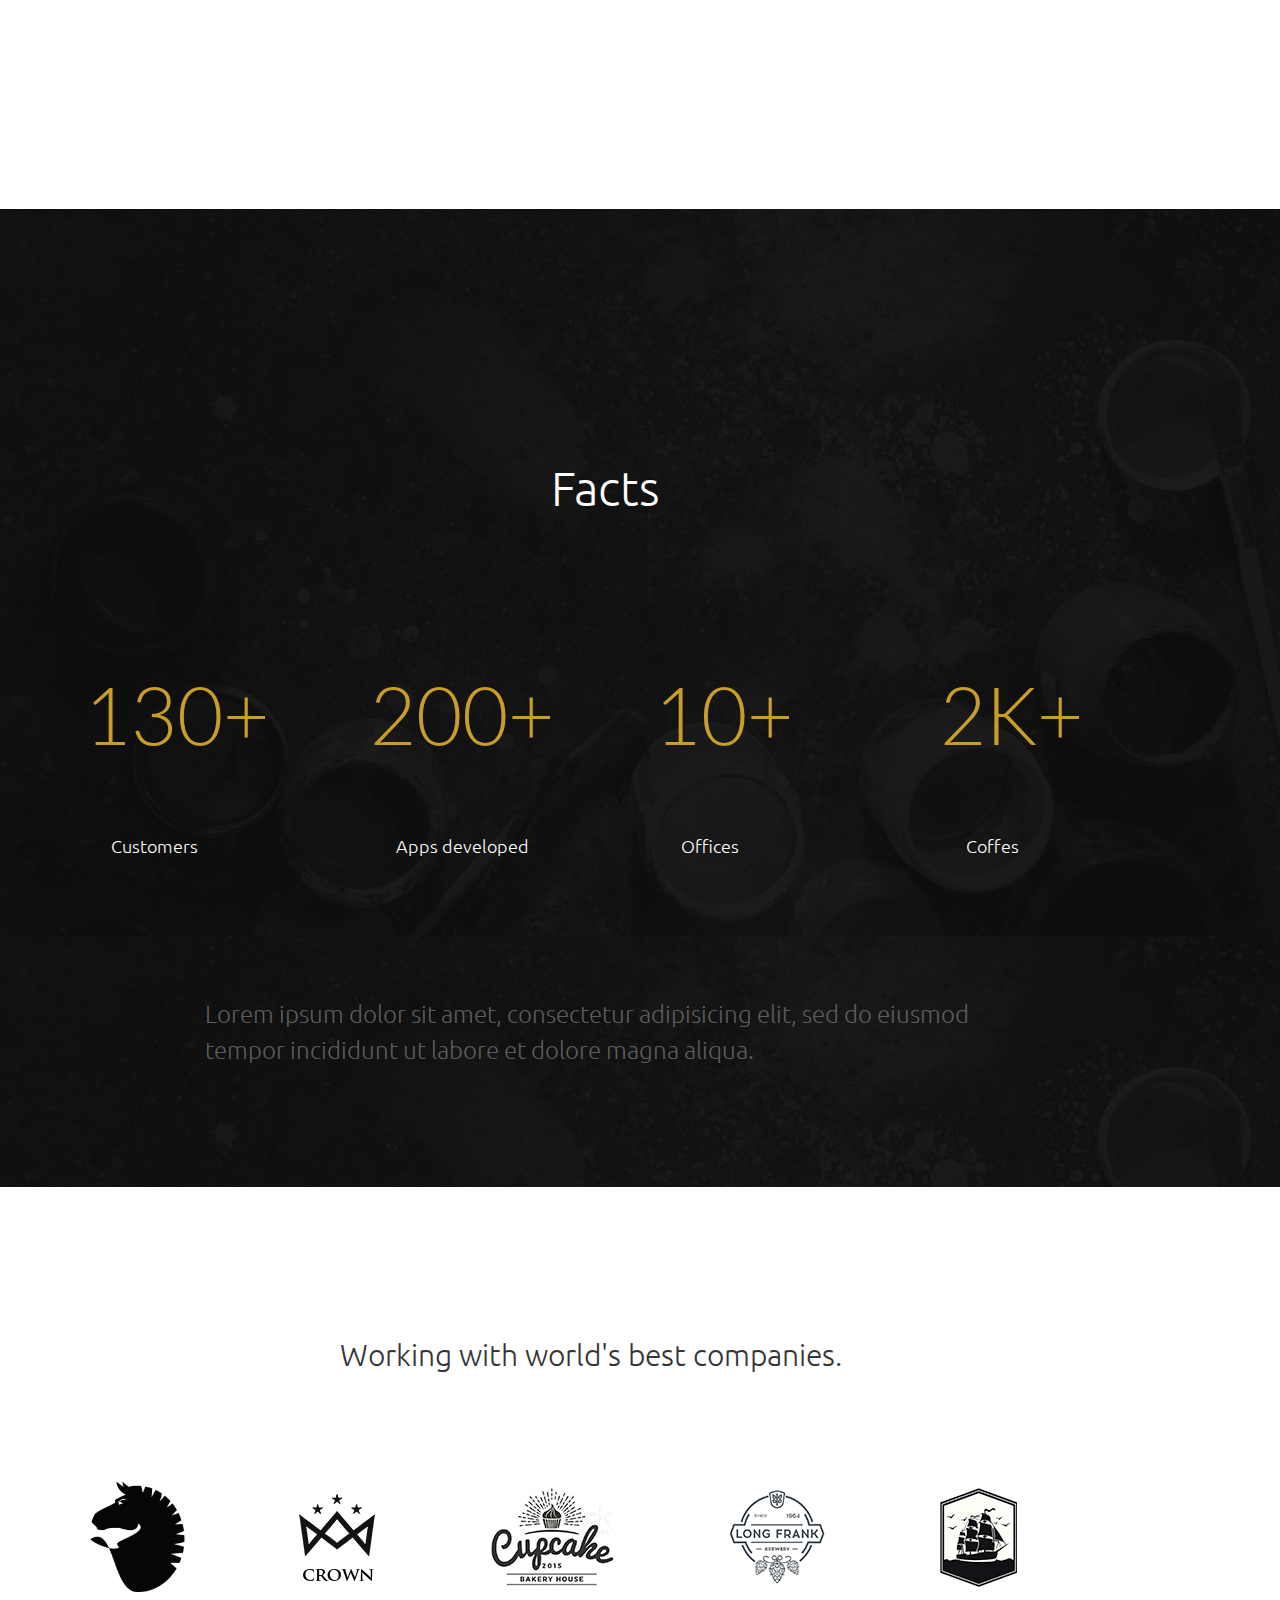
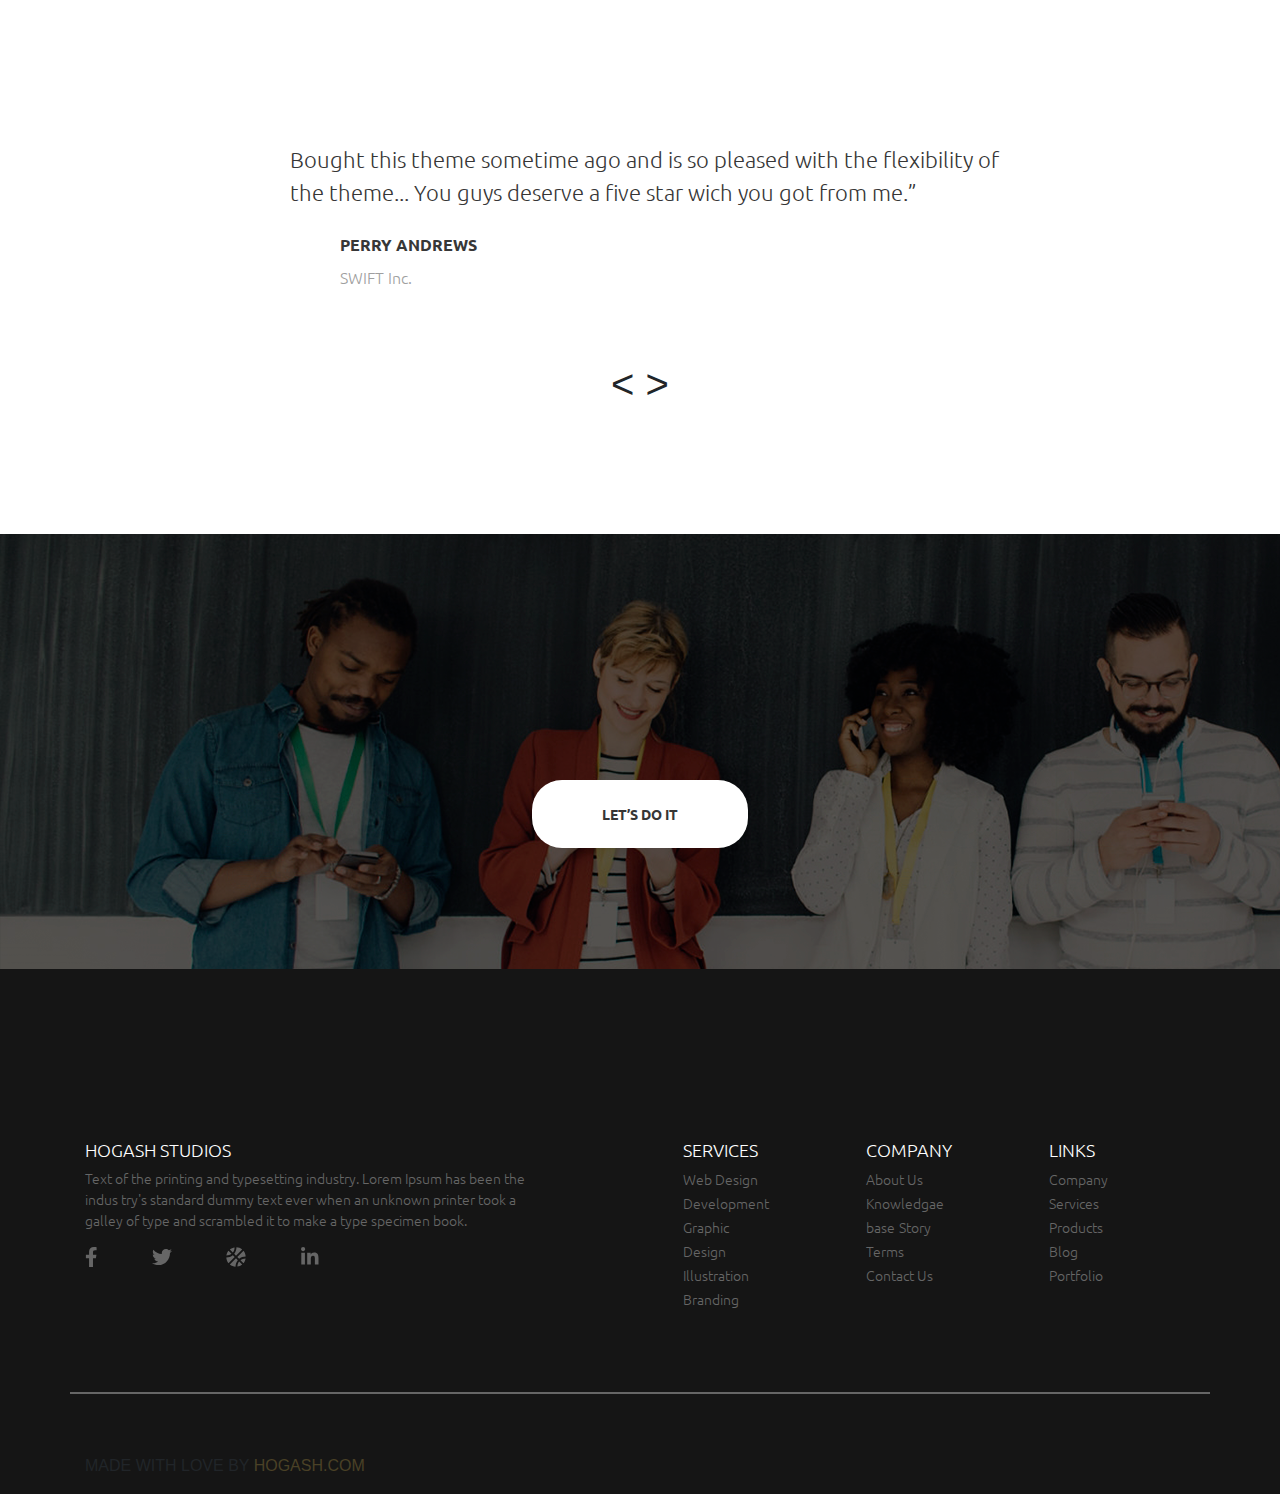
==== commit 7de4e601: "finish work" ====
--- a/index.html
+++ b/index.html
@@ -106,6 +106,41 @@
                 <p>Add as many language packs as you want, to showcase your website across the entire globe.</p>
             </div>
         </section>
+        <section class="container5">
+            <div class="container-fluid">
+                <div class="row">
+                    <div class="left_content wow bounceInLeft col-xl-7 col-lg-7 col-md-7 col-sm-12" data-wow-duration="5s" data-wow-delay="3s">
+                        <img src="./img/img14.png" alt="image8">
+                    </div>
+                    <div class="right_content wow bounceInRight col-xl-3 col-lg-4 col-md-4 col-sm-12" data-wow-duration="3s" data-wow-iteration="2">
+                        <h3>Projects</h3>
+                        <p class="right_txt">
+                            Starting a Creative Firm in the
+                            Age of Digital Marketing.
+                        </p>
+                        <i class="fas fa-microphone-alt"></i>
+                        <span class="spans">Stunning Page Builder</span>
+                        <p class="txt">Setup pages and content like a PRO. 
+                                    Coding is not required and a handy
+                                    documentation is included.
+                        </p>
+                        <i class="fas fa-microphone-alt"></i>
+                        <span class="spans">Stunning Page Builder</span>
+                        <p class="txt">Setup pages and content like a PRO. 
+                                    Coding is not required and a handy
+                                    documentation is included.
+                        </p>
+                        <i class="fas fa-microphone-alt"></i>
+                        <span class="spans">Stunning Page Builder</span>
+                        <p class="txt">Setup pages and content like a PRO. 
+                                    Coding is not required and a handy
+                                    documentation is included.
+                        </p>
+                        <a href="#">View more</a>
+                    </div>
+                </div>
+            </div>
+        </section><!--END container5-->
         <section class="container6">
             <div class="center">
                 <div class="descr">
@@ -315,6 +350,66 @@
                 </div>
             </div>
         </section><!--END container11-->
+        <footer>
+            <section class="container12">
+                <div class="center">
+                    <div class="container">
+                        <div class="row">
+                            <div class="left_content col-xl-5">
+                                <div>
+                                    <h2>HOGASH STUDIOS</h2>
+                                </div>
+                                <div>
+                                    <p>Text of the printing and typesetting industry. 
+                                    Lorem Ipsum has been the indus try's standard dummy text ever  
+                                    when an unknown printer took a galley of type and scrambled 
+                                    it to make a type specimen book.</p>
+                                </div>
+                                <div>
+                                    <i class="fab fa-facebook-f"></i>
+                                    <i class="fab fa-twitter"></i>
+                                    <i class="fas fa-basketball-ball"></i>
+                                    <i class="fab fa-linkedin-in"></i>
+                                </div>
+                            </div><!--END class left content-->
+                            <div class="right_content row justify-content-around">
+                                <div class="txt_left col-xl-2">
+                                    <h2>SERVICES</h2>
+                                    <a href="#">Web Design</a>
+                                    <a href="#">Development</a>
+                                    <a href="#">Graphic Design</a>
+                                    <a href="#">Illustration</a>
+                                    <a href="#">Branding</a>
+                                </div>
+                                <div class="txt_center col-xl-2">
+                                    <h2>COMPANY</h2>
+                                    <a href="#">About Us</a>
+                                    <a href="#">Knowledgae base</a>
+                                    <a href="#">Story</a>
+                                    <a href="#">Terms</a>
+                                    <a href="#">Contact Us</a>
+                                </div>
+                                <div class="txt_right col-xl-2">
+                                    <h2>LINKS</h2>
+                                    <a href="#">Company</a>
+                                    <a href="#">Services</a>
+                                    <a href="#">Products</a>
+                                    <a href="#">Blog</a>
+                                    <a href="#">Portfolio</a>
+                                </div>
+                                
+                            </div><!--END class right_content-->
+                            <div class="line col-xl-12">
+                                <i></i>
+                            </div>
+                            <div class="txtdwn col-xl-6">
+                                <p>MADE WITH LOVE BY <span>HOGASH.COM</span> </p>
+                            </div>
+                        </div>    
+                    </div>
+                </div>
+            </section><!--End container12-->
+        </footer>
     </div>
     <script src="https://code.jquery.com/jquery-3.4.1.slim.min.js"
         integrity="sha384-J6qa4849blE2+poT4WnyKhv5vZF5SrPo0iEjwBvKU7imGFAV0wwj1yYfoRSJoZ+n"
--- a/style.css
+++ b/style.css
@@ -341,58 +341,55 @@
 	background-color: #f8f8f8;
 }
 
-.container5 {
+.container5{
 	margin-top: 180px;
 	margin-bottom: 210px;
 }
 
-.container5 .left_content {
+.container5 .left_content img{
 	max-width: 100%;
 }
 
-.container5 .row {
+.container5 .row{
 	margin-left: -30px;
 }
 
-.container5 .right_content h3 {
-	font-family: 'Ubuntu', sans-serif;
-	font-weight: 300;
+.container5 .right_content{
+	font-family: 'Ubuntu', sans-serif;
+	font-weight: 300;
+	margin-left: 60px;
+}
+
+.container5 .right_content h3{
 	font-size: 48px;
 	color: #000000;
 	margin-bottom: 45px;
 }
 
-.container5 .right_content {
-	font-family: 'Ubuntu', sans-serif;
-	font-weight: 300;
-	margin-left: 60px;
-}
-
-.container5 .right_content .right_txt {
+.container5 .right_content .right_txt{
 	font-size: 24px;
 	color: #333333;
 	margin-bottom: 55px;
 }
 
-.container5 .right_content svg {
+.container5 .right_content svg{
 	font-size: 55px;
-	color: #bc9c38;
-}
-
-.container5 .right_content .spans {
+	color: #c99f2c;
+}
+
+.container5 .right_content .spans{
 	font-weight: 400;
 	font-size: 22px;
 	color: #000000;
 }
 
-.container5 .right_content .txt {
+.container5 .right_content .txt{
 	font-size: 14px;
-	color: #363636;
+	color: #4e4e4e;
 	margin-bottom: 55px;
 }
 
-.container5 a {
-	text-decoration: none;
+.container5 a{
 	font-weight: 700;
 	font-size: 14px;
 	color: #333333;
@@ -871,7 +868,7 @@
 }
 
 .container10 .flex_box .text_center {
-	margin-left: 100px;
+	margin-left: 50px;
 }
 
 .container10 .flex_box p {
@@ -892,7 +889,7 @@
 }
 
 .container10 .flex_box .logo1 {
-	margin-left: 150px;
+	margin-left: 50px;
 }
 
 .container10 .flex_box .descr {
@@ -920,7 +917,7 @@
 .container10 .flex_box span {
 	align-self: center;
 	margin-top: 55px;
-	margin-bottom: 150px;
+	margin-bottom: 120px;
 	font-size: 40px;
 }
 
@@ -938,6 +935,7 @@
 	flex-direction: column;
 	justify-content: center;
 	align-items: center;
+	margin: 0;
 }
 
 .container11 .flex_box2 h2 {
@@ -971,6 +969,80 @@
 .container11 .flex_box2 a:hover {
 	cursor: pointer;
 	background-color: red;
+}
+
+/*END container11*/
+
+.container12 {
+	background-color: #151515;
+}
+
+.container12 .center {
+	max-width: 1200px;
+	width: 100%;
+	margin: 0 auto;
+}
+
+.container12 .right_content {
+	max-width: 650px;
+	width: 100%;
+}
+
+.container12 .right_content .txt_left {
+	margin-left: 100px;
+}
+
+.container12 .right_content .text_center, .container12 .right_content .text_right {
+	margin-left: 10px;
+}
+
+.container12 .left_content p {
+	font-family: 'Ubuntu',sans-serif;
+	font-weight: 300;
+	font-size: 14px;
+	color: #666666;
+}
+
+.container12 .left_content .fa-twitter, .container12 .left_content .fa-basketball-ball, .container12 .left_content .fa-linkedin-in {	
+	margin-left: 50px;	
+}
+
+.container12 .left_content svg {
+	color: #666666;
+	font-size: 20px;
+}
+
+.container12 h2 {
+	font-family: 'Ubuntu',sans-serif;
+	font-weight: 300;
+	font-size: 18px;
+	color: #ffffff;
+	margin-top: 170px;
+}
+
+.container12 .right_content a {
+	font-family: 'Ubuntu',sans-serif;
+	font-weight: 300;
+	font-size: 14px;
+	color: #666666;
+}
+
+.container12 .line {
+	margin-top: 80px;
+	margin-bottom: 60px;
+	background-color: #666666;
+	height: 2px;
+}
+
+.container12 .txtdawn p {
+	font-family: 'Ubuntu', sans-serif;
+	font-size: 11px;
+	font-weight: 300;
+	color: #989898;
+}
+
+.container12 span {
+	color: #4a4126;
 }
 
 /*START MEDIA*/
